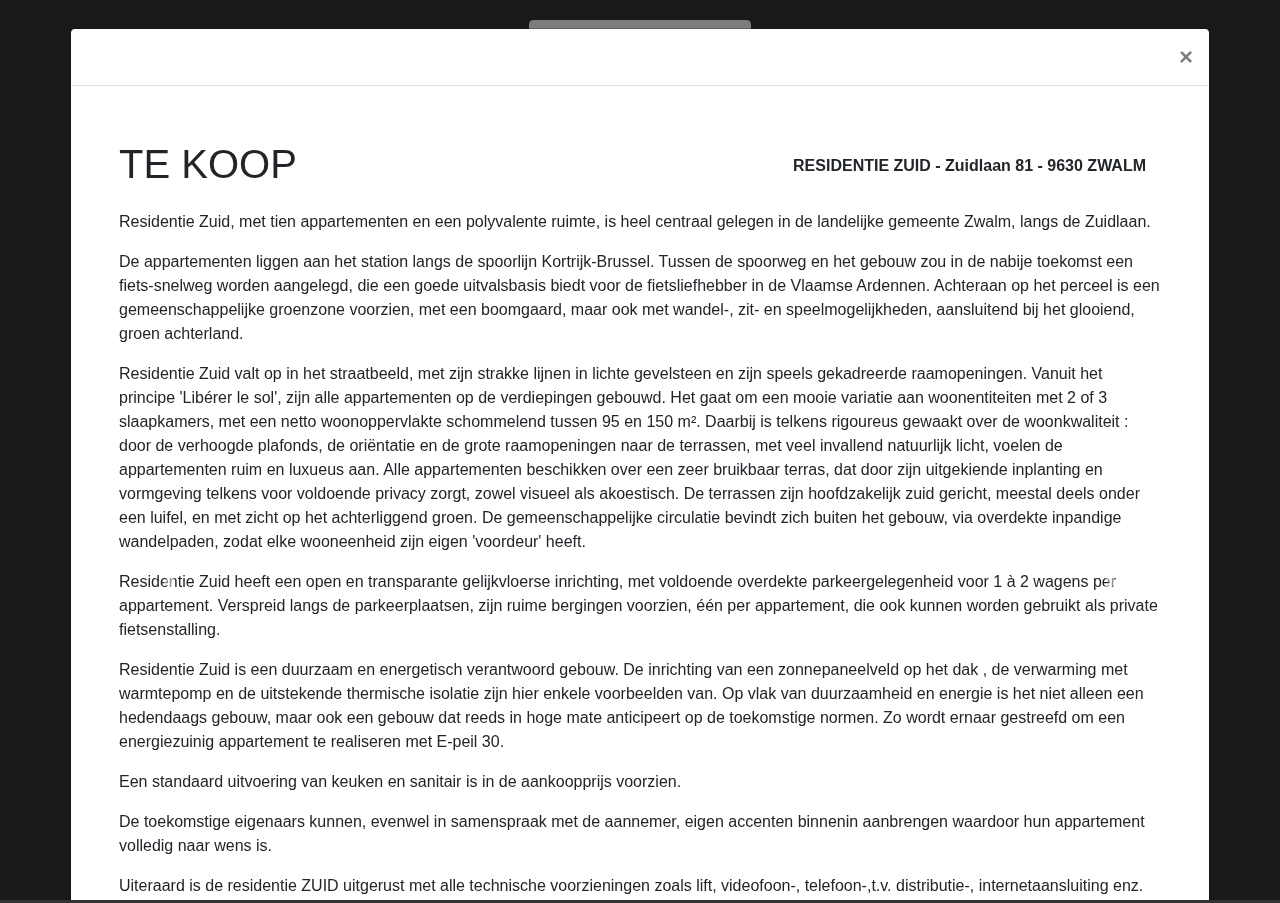
==== index.html @ fe7b9c16 "Added modal close button" ====
<HTML>
<HEAD>
<!-- Global site tag (gtag.js) - Google Analytics -->
<script async src="https://www.googletagmanager.com/gtag/js?id=UA-177392410-1"></script>
<script>
  window.dataLayer = window.dataLayer || [];
  function gtag(){dataLayer.push(arguments);}
  gtag('js', new Date());

  gtag('config', 'UA-177392410-1');
</script>


<meta http-equiv=Content-Type content="text/html;  charset=ISO-8859-1">
<TITLE>DE NAEYER | BOUWWERKEN JOZEF DE NAEYER &amp; ZOON BVBA</TITLE>

<!-- a website by Apluz . development > more information on www.apluz.be -->
 <link rel="stylesheet" href="css/bootstrap.min.css">

<script src="https://code.jquery.com/jquery-3.3.1.slim.min.js" integrity="sha384-q8i/X+965DzO0rT7abK41JStQIAqVgRVzpbzo5smXKp4YfRvH+8abtTE1Pi6jizo" crossorigin="anonymous"></script>
<script src="https://cdnjs.cloudflare.com/ajax/libs/popper.js/1.14.7/umd/popper.min.js" integrity="sha384-UO2eT0CpHqdSJQ6hJty5KVphtPhzWj9WO1clHTMGa3JDZwrnQq4sF86dIHNDz0W1" crossorigin="anonymous"></script>
<script src="js/bootstrap.min.js" type="text/javascript"></script>
<script src="init.js" type="text/javascript"></script>


<meta http-equiv="Content-Type" content="text/html; charset=iso-8859-1">
<meta name="title" content="DE NAEYER | BOUWWERKEN JOZEF DE NAEYER & ZOON BVBA">
<meta name="description" content="">
<meta name="keywords" content="">

<style>body {background:#333333;margin:0px;padding:opx}
	.text-carousel{
		padding: 2rem;
	}
	
	#start-carousel{
		cursor: pointer;
		font-size: 24px;
	}
	
	.frtop{
		text-align: center;
	}


</style>

</HEAD>
<BODY>
<table width="100%" height="100%" border="0" cellspacing="0" cellpadding="0">
<tr><td colspan="3" class="frtop" valign="bottom">
		<button type="button" class="btn btn-primary btn-light" id="toggle-modal" data-toggle="modal" data-target="#exampleModal">
	  TE KOOP - Residentie Zuid
	</button>
</td></tr>
<tr><td class="frleft"><img src="" width="0" height="550"></td><td class="flash" style="width:2000px;"><script type="text/javascript">RunInit();</script></td><td class="frright"><img src="" width="0" height="550"></td></tr>
</table>
<!-- Extra large modal -->
<div class="modal fade bd-example-modal-xl" id="exampleModal" tabindex="-1" role="dialog" aria-labelledby="myExtraLargeModalLabel" aria-hidden="true">
  <div class="modal-dialog modal-xl">
    <div class="modal-content">
	<div class="modal-header">
        <button type="button" class="close" data-dismiss="modal" aria-label="Close">
          <span aria-hidden="true">&times;</span>
        </button>
      </div>
	   <div class="modal-body">
		  <div id="carouselExampleControls" class="carousel slide" data-ride="carousel">
			  <div class="carousel-inner">
				<div class="carousel-item active text-carousel">
					<span style="font-size: 2.5rem;">TE KOOP </span>
					<span style="float:right;padding-top:20px;padding-right:15px;"><b>RESIDENTIE ZUID - Zuidlaan 81 - 9630 ZWALM</b></span>
					<p></p>
					<p>
						Residentie Zuid, met tien appartementen en een polyvalente ruimte, is heel centraal gelegen in de landelijke gemeente
						Zwalm, langs de Zuidlaan.
					</p>
					<p>
					De appartementen liggen aan het station langs de spoorlijn Kortrijk-Brussel. Tussen de spoorweg en het gebouw zou in de
					nabije toekomst een fiets-snelweg worden aangelegd, die een goede uitvalsbasis biedt voor de fietsliefhebber in de
					Vlaamse Ardennen. Achteraan op het perceel is een gemeenschappelijke groenzone voorzien, met een boomgaard,
					maar ook met wandel-, zit- en speelmogelijkheden, aansluitend bij het glooiend, groen achterland.
					</p>
					
					<p>
					Residentie Zuid valt op in het straatbeeld, met zijn strakke lijnen in lichte gevelsteen en zijn speels gekadreerde
					raamopeningen. Vanuit het principe 'Lib&#233;rer le sol', zijn alle appartementen op de verdiepingen gebouwd. Het gaat om
					een mooie variatie aan woonentiteiten met 2 of 3 slaapkamers, met een netto woonoppervlakte schommelend tussen
					95 en 150 m&#178;. Daarbij is telkens rigoureus gewaakt over de woonkwaliteit : door de verhoogde plafonds, de ori&#235;ntatie en
					de grote raamopeningen naar de terrassen, met veel invallend natuurlijk licht, voelen de appartementen ruim en luxueus
					aan. Alle appartementen beschikken over een zeer bruikbaar terras, dat door zijn uitgekiende inplanting en vormgeving
					telkens voor voldoende privacy zorgt, zowel visueel als akoestisch. De terrassen zijn hoofdzakelijk zuid gericht, meestal
					deels onder een luifel, en met zicht op het achterliggend groen. De gemeenschappelijke circulatie bevindt zich buiten
					het gebouw, via overdekte inpandige wandelpaden, zodat elke wooneenheid zijn eigen 'voordeur' heeft.
					</p>
					<p>
					Residentie Zuid heeft een open en transparante gelijkvloerse inrichting, met voldoende overdekte parkeergelegenheid
					voor 1 &#224; 2 wagens per appartement. Verspreid langs de parkeerplaatsen, zijn ruime bergingen voorzien, &#233;&#233;n per
					appartement, die ook kunnen worden gebruikt als private fietsenstalling.
					</p>
					<p>
					Residentie Zuid is een duurzaam en energetisch verantwoord gebouw. De inrichting van een zonnepaneelveld op het
					dak , de verwarming met warmtepomp en de uitstekende thermische isolatie zijn hier enkele voorbeelden van. Op vlak
					van duurzaamheid en energie is het niet alleen een hedendaags gebouw, maar ook een gebouw dat reeds in hoge
					mate anticipeert op de toekomstige normen. Zo wordt ernaar gestreefd om een energiezuinig appartement te realiseren
					met E-peil 30.
					</p>
					<p>				
					Een standaard uitvoering van keuken en sanitair is in de aankoopprijs voorzien.
					</p>
					<p>
					De toekomstige eigenaars kunnen, evenwel in samenspraak met de aannemer, eigen accenten binnenin aanbrengen
					waardoor hun appartement volledig naar wens is.
					</p>
					<p>
					Uiteraard is de residentie ZUID uitgerust met alle technische voorzieningen zoals lift, videofoon-, telefoon-,t.v. distributie-,
					internetaansluiting enz.
					</p>
					<p>
					Residentie Zuid heeft door zijn fijne architectuur, zijn hoogstaande afwerking, met aangename lichtinval, de hoge ruimten
					en zijn vlotte bereikbaarheid, alles in zijn mars om een ideale thuis te vormen.
					</p>
					<p style="text-align: center;">
						<span id="start-carousel"><b>klik hier voor de afbeeldingen</b></span>
					</p>
				</div>
				<div class="carousel-item">
				  <img src="img/VoorLinks.jpg" class="d-block w-100" alt="voor links">
				</div>
				<div class="carousel-item">
				  <img src="img/VoorRechts.jpg" class="d-block w-100" alt="voor rechts">
				</div>
				<div class="carousel-item">
				  <img src="img/Achtergevel.jpg" class="d-block w-100" alt="achter gevel">
				</div>
				<div class="carousel-item">
				  <img src="img/AchterRechts.jpg" class="d-block w-100" alt="achter rechts">
				</div>
			  </div>
			  <a class="carousel-control-prev" href="#carouselExampleControls" role="button" data-slide="prev">
				<span class="carousel-control-prev-icon" aria-hidden="true"></span>
				<span class="sr-only">Previous</span>
			  </a>
			  <a class="carousel-control-next" href="#carouselExampleControls" role="button" data-slide="next">
				<span class="carousel-control-next-icon" aria-hidden="true"></span>
				<span class="sr-only">Next</span>
			  </a>
			</div>
		</div>
    </div>
  </div>
</div>
<script>
	$(document).ready(function(){
		$('.bd-example-modal-xl').modal();
		
		$('.carousel').carousel('pause');
		$('#start-carousel').click(function(){
			$('.carousel').carousel(1).carousel('pause');
		});
		
		$('#toggle-modal').click(function(){
			$('.carousel').carousel(0).carousel('pause');
		});
	});
</script>
</BODY>
</HTML>
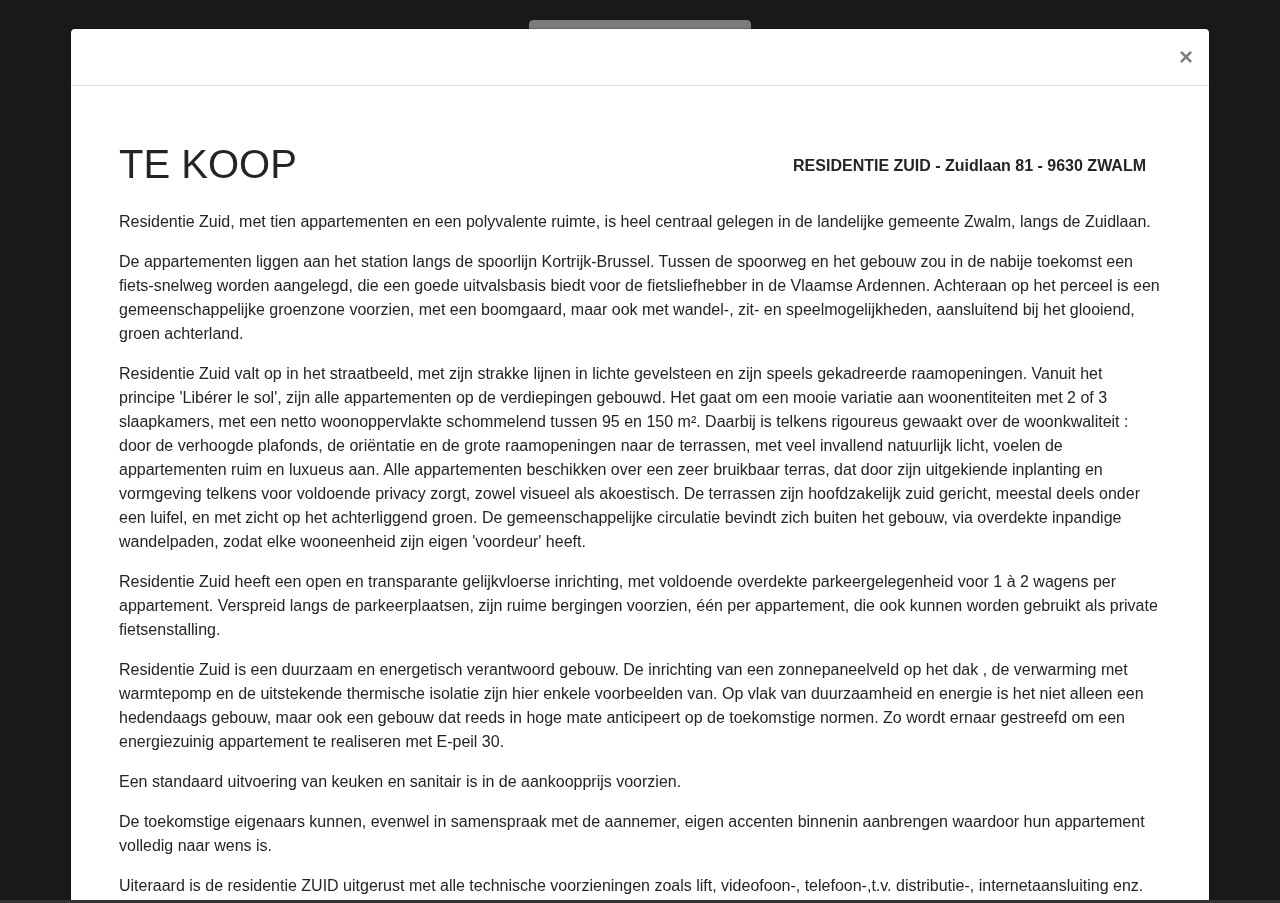
==== commit ef3e66a1: "added plans" ====
--- a/index.html
+++ b/index.html
@@ -41,7 +41,9 @@
 	.frtop{
 		text-align: center;
 	}
-
+ul {
+    list-style-type: none;
+}
 
 </style>
 
@@ -65,7 +67,7 @@
         </button>
       </div>
 	   <div class="modal-body">
-		  <div id="carouselExampleControls" class="carousel slide" data-ride="carousel">
+		  <div id="carouselExampleControls" class="carousel slide" data-interval="false">
 			  <div class="carousel-inner">
 				<div class="carousel-item active text-carousel">
 					<span style="font-size: 2.5rem;">TE KOOP </span>
@@ -120,12 +122,31 @@
 					Residentie Zuid heeft door zijn fijne architectuur, zijn hoogstaande afwerking, met aangename lichtinval, de hoge ruimten
 					en zijn vlotte bereikbaarheid, alles in zijn mars om een ideale thuis te vormen.
 					</p>
+					<div class="text-center">
+						<p>
+							<b>Architectuurplannen:</b>
+							<ul>
+								<li>
+									<a href='files/zuidlaan/gelijkvloers.pdf' alt='plan gelijksvloers' target="_blank">Gelijksvloers</a>
+								</li>
+								<li>
+									<a href='files/zuidlaan/verdieping1.pdf' alt='plan verdieping 1' target="_blank">1e verdieping</a>
+								</li>
+								<li>
+									<a href='files/zuidlaan/verdieping2.pdf' alt='plan verdieping 2' target="_blank">2e verdieping</a>
+								</li>
+								<li>
+									<a href='files/zuidlaan/verdieping3.pdf' alt='plan verdieping 3' target="_blank">3e verdieping</a>
+								</li>
+							</ul>
+						</p>
+					</div>
 					<p style="text-align: center;">
 						<span id="start-carousel"><b>klik hier voor de afbeeldingen</b></span>
 					</p>
 				</div>
 				<div class="carousel-item">
-				  <img src="img/VoorLinks.jpg" class="d-block w-100" alt="voor links">
+				  <img src="img/VoorLinks.jpg" class="d-block w-100" alt="voor links" >
 				</div>
 				<div class="carousel-item">
 				  <img src="img/VoorRechts.jpg" class="d-block w-100" alt="voor rechts">
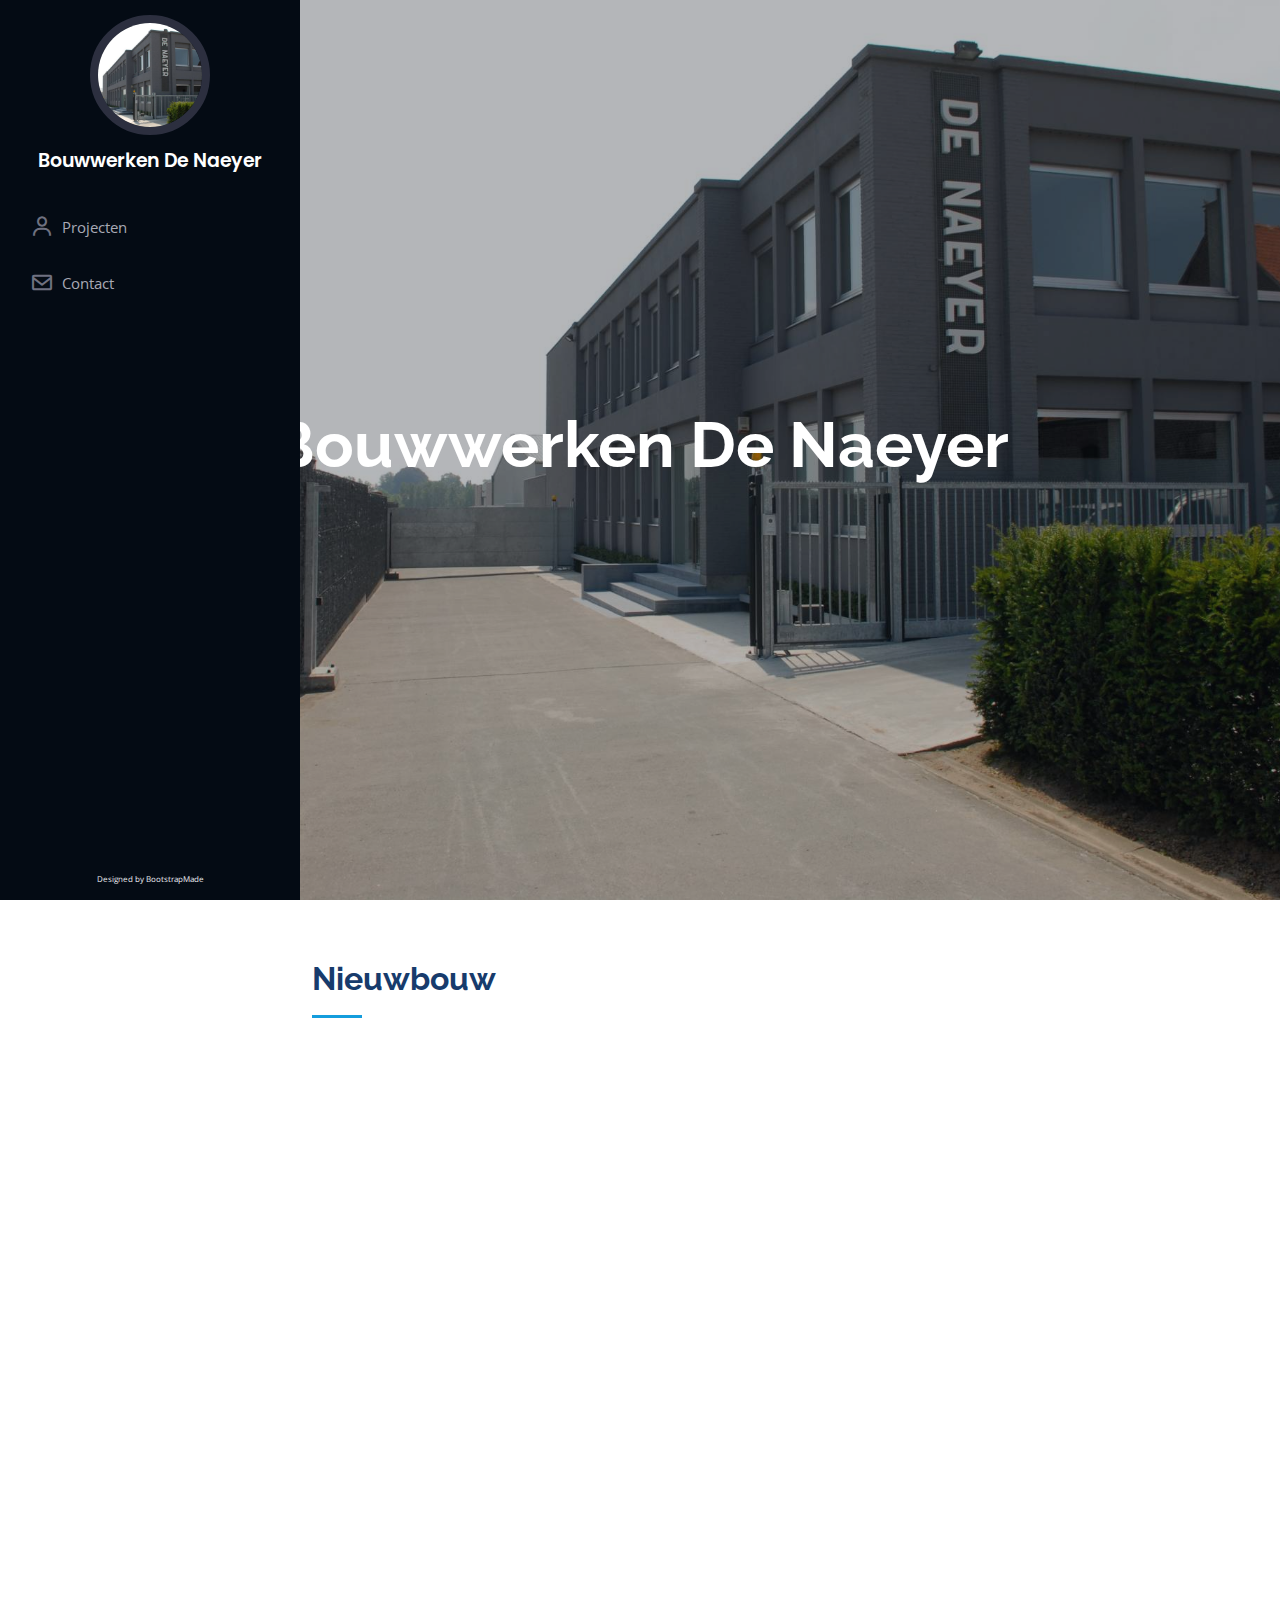
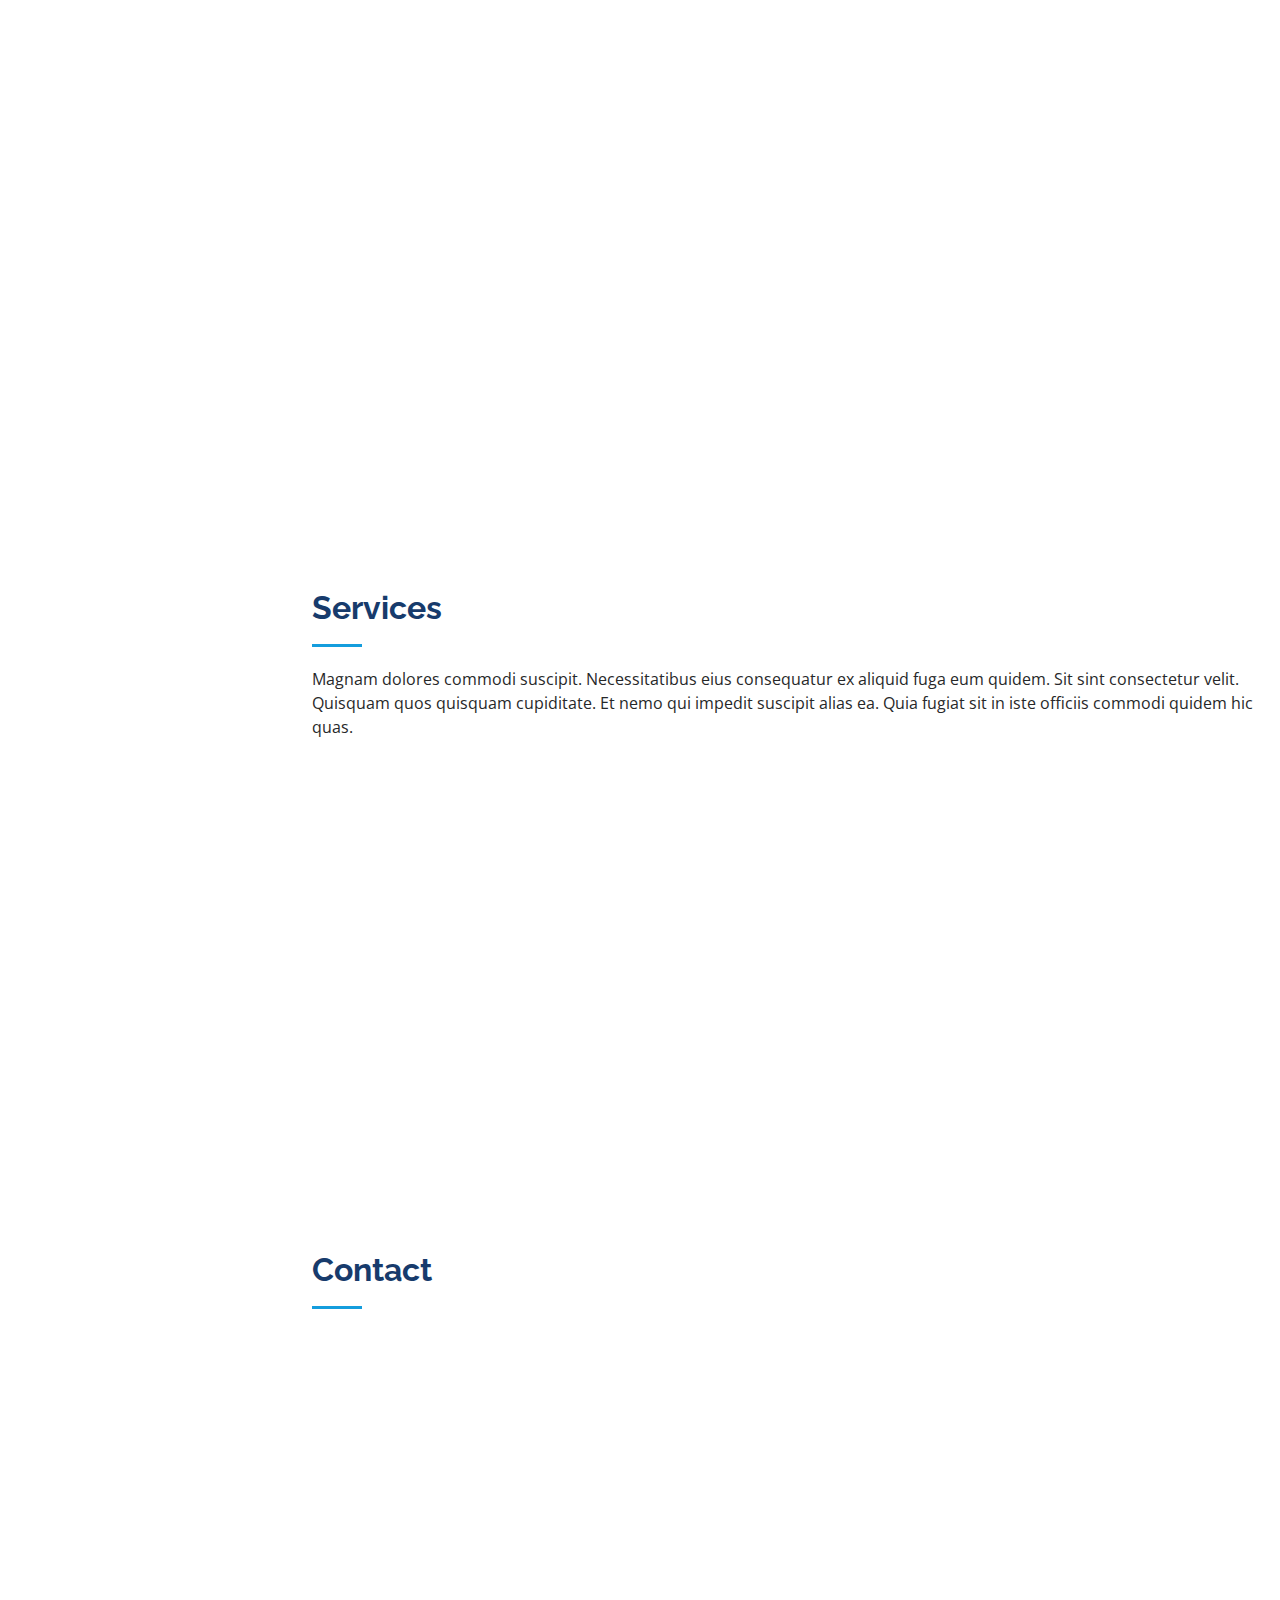
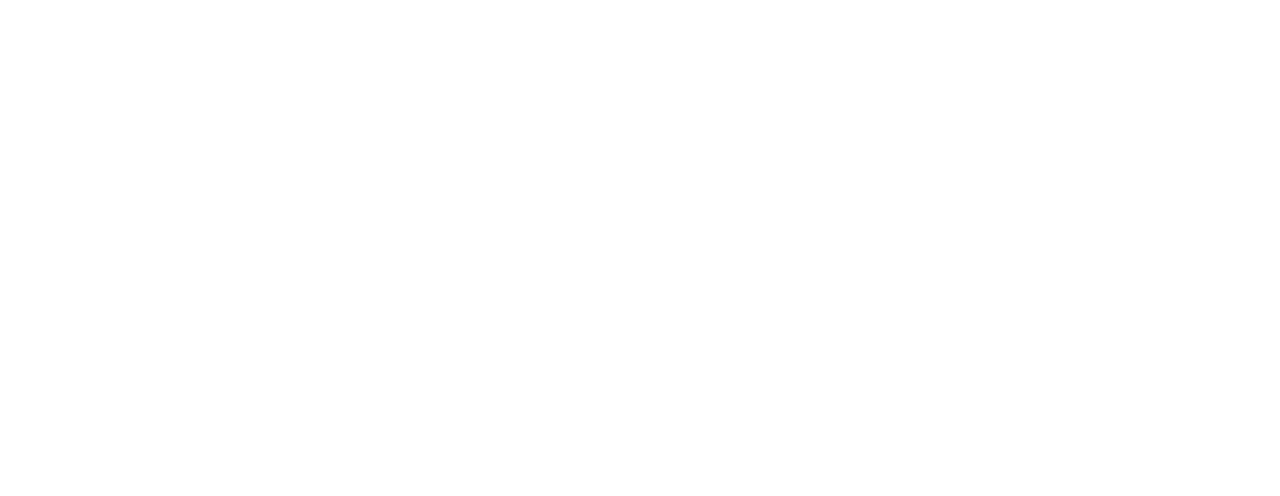
==== commit 80eb56d0: "Edward" ====
--- a/index.html
+++ b/index.html
@@ -1,189 +1,516 @@
-<HTML>
-<HEAD>
-<!-- Global site tag (gtag.js) - Google Analytics -->
-<script async src="https://www.googletagmanager.com/gtag/js?id=UA-177392410-1"></script>
-<script>
-  window.dataLayer = window.dataLayer || [];
-  function gtag(){dataLayer.push(arguments);}
-  gtag('js', new Date());
-
-  gtag('config', 'UA-177392410-1');
-</script>
-
-
-<meta http-equiv=Content-Type content="text/html;  charset=ISO-8859-1">
-<TITLE>DE NAEYER | BOUWWERKEN JOZEF DE NAEYER &amp; ZOON BVBA</TITLE>
-
-<!-- a website by Apluz . development > more information on www.apluz.be -->
- <link rel="stylesheet" href="css/bootstrap.min.css">
-
-<script src="https://code.jquery.com/jquery-3.3.1.slim.min.js" integrity="sha384-q8i/X+965DzO0rT7abK41JStQIAqVgRVzpbzo5smXKp4YfRvH+8abtTE1Pi6jizo" crossorigin="anonymous"></script>
-<script src="https://cdnjs.cloudflare.com/ajax/libs/popper.js/1.14.7/umd/popper.min.js" integrity="sha384-UO2eT0CpHqdSJQ6hJty5KVphtPhzWj9WO1clHTMGa3JDZwrnQq4sF86dIHNDz0W1" crossorigin="anonymous"></script>
-<script src="js/bootstrap.min.js" type="text/javascript"></script>
-<script src="init.js" type="text/javascript"></script>
-
-
-<meta http-equiv="Content-Type" content="text/html; charset=iso-8859-1">
-<meta name="title" content="DE NAEYER | BOUWWERKEN JOZEF DE NAEYER & ZOON BVBA">
-<meta name="description" content="">
-<meta name="keywords" content="">
-
-<style>body {background:#333333;margin:0px;padding:opx}
-	.text-carousel{
-		padding: 2rem;
-	}
+<!DOCTYPE html>
+<html lang="nl">
+
+<head>
+  <meta charset="utf-8">
+  <meta content="width=device-width, initial-scale=1.0" name="viewport">
+
+  <title>Bouwwerken De Naeyer</title>
+  <meta content="" name="description">
+  <meta content="" name="keywords">
+
+  <!-- Favicons -->
+  <link href="assets/img/favicon.png" rel="icon">
+  <link href="assets/img/apple-touch-icon.png" rel="apple-touch-icon">
+
+  <!-- Google Fonts -->
+  <link href="https://fonts.googleapis.com/css?family=Open+Sans:300,300i,400,400i,600,600i,700,700i|Raleway:300,300i,400,400i,500,500i,600,600i,700,700i|Poppins:300,300i,400,400i,500,500i,600,600i,700,700i" rel="stylesheet">
+
+  <!-- Vendor CSS Files -->
+  <link href="assets/vendor/aos/aos.css" rel="stylesheet">
+  <link href="assets/vendor/bootstrap/css/bootstrap.min.css" rel="stylesheet">
+  <link href="assets/vendor/bootstrap-icons/bootstrap-icons.css" rel="stylesheet">
+  <link href="assets/vendor/boxicons/css/boxicons.min.css" rel="stylesheet">
+  <link href="assets/vendor/glightbox/css/glightbox.min.css" rel="stylesheet">
+  <link href="assets/vendor/swiper/swiper-bundle.min.css" rel="stylesheet">
+
+  <!-- Template Main CSS File -->
+  <link href="assets/css/style.css" rel="stylesheet">
+
+  <!-- =======================================================
+  * Template Name: iPortfolio - v3.1.0
+  * Template URL: https://bootstrapmade.com/iportfolio-bootstrap-portfolio-websites-template/
+  * Author: BootstrapMade.com
+  * License: https://bootstrapmade.com/license/
+  ======================================================== -->
+</head>
+
+<body>
+
+  <!-- ======= Mobile nav toggle button ======= -->
+  <i class="bi bi-list mobile-nav-toggle d-xl-none"></i>
+
+  <!-- ======= Header ======= -->
+  <header id="header">
+    <div class="d-flex flex-column">
+
+      <div class="profile">
+        <img src="assets/img/main.jpg" alt="" class="img-fluid rounded-circle">
+        <h1 class="text-light"><a href="index.html">Bouwwerken De Naeyer</a></h1>
+        <!-- <div class="social-links mt-3 text-center"> -->
+          <!-- <a href="#" class="twitter"><i class="bx bxl-twitter"></i></a> -->
+          <!-- <a href="#" class="facebook"><i class="bx bxl-facebook"></i></a> -->
+          <!-- <a href="#" class="instagram"><i class="bx bxl-instagram"></i></a> -->
+          <!-- <a href="#" class="google-plus"><i class="bx bxl-skype"></i></a> -->
+          <!-- <a href="#" class="linkedin"><i class="bx bxl-linkedin"></i></a> -->
+        <!-- </div> -->
+      </div>
+
+      <nav id="navbar" class="nav-menu navbar">
+        <ul>
+          <!-- <li><a href="#hero" class="nav-link scrollto active"><i class="bx bx-home"></i> <span>Home</span></a></li> -->
+          <li><a href="#projecten" class="nav-link scrollto"><i class="bx bx-user"></i> <span>Projecten</span></a></li>
+          <!-- <li><a href="#resume" class="nav-link scrollto"><i class="bx bx-file-blank"></i> <span>Verbouwingen</span></a></li> -->
+          <!-- <li><a href="#portfolio" class="nav-link scrollto"><i class="bx bx-book-content"></i> <span>Appartementbouw</span></a></li> -->
+          <li><a href="#contact" class="nav-link scrollto"><i class="bx bx-envelope"></i> <span>Contact</span></a></li>
+        </ul>
+      </nav><!-- .nav-menu -->
+    </div>
+  </header><!-- End Header -->
+
+  <!-- ======= Hero Section ======= -->
+  <section id="hero" class="d-flex flex-column justify-content-center align-items-center">
+    <div class="hero-container" data-aos="fade-in">
+      <h1>Bouwwerken De Naeyer</h1>
+      <!-- <p>I'm <span class="typed" data-typed-items="Designer, Developer, Freelancer, Photographer"></span></p> -->
+    </div>
+  </section><!-- End Hero -->
+
+  <main id="main">
+
+    <!-- ======= projecten Section ======= -->
+    <section id="projecten" class="portfolio">
+      <div class="container">
+
+        <div class="section-title">
+          <h2>Nieuwbouw</h2>
+          <!-- <p>Magnam dolores commodi suscipit. Necessitatibus eius consequatur ex aliquid fuga eum quidem. Sit sint consectetur velit. Quisquam quos quisquam cupiditate. Et nemo qui impedit suscipit alias ea. Quia fugiat sit in iste officiis commodi quidem hic quas.</p> -->
+        </div>
+
+        <div class="row" data-aos="fade-up">
+          <div class="col-lg-12 d-flex justify-content-center">
+            <ul id="portfolio-flters">
+              <li data-filter="*" class="filter-active">Alle</li>
+              <li data-filter=".filter-new">Nieuwbouw</li>
+              <li data-filter=".filter-ren">Verbouwingen</li>
+              <li data-filter=".filter-app">Appartementbouw</li>
+            </ul>
+          </div>
+        </div>
+
+        <div class="row portfolio-container" data-aos="fade-up" data-aos-delay="100">
+
+			<!-- Nieuwbouw -->
+
+          <div class="col-lg-4 col-md-6 portfolio-item filter-new">
+            <div class="portfolio-wrap">
+              <img src="assets/img/nieuwbouw/braems.jpg" class="img-fluid" alt="">
+              <div class="portfolio-links">
+                <a href="assets/img/nieuwbouw/braems.jpg" data-gallery="portfolioGallery" class="portfolio-lightbox" title="Woning Braems">Woning Braems</a>
+              </div>
+            </div>
+          </div>
+
+          <div class="col-lg-4 col-md-6 portfolio-item filter-new">
+            <div class="portfolio-wrap">
+              <img src="assets/img/nieuwbouw/de_coene.jpg" class="img-fluid" alt="">
+              <div class="portfolio-links">
+                <a href="assets/img/nieuwbouw/de_coene.jpg" data-gallery="portfolioGallery" class="portfolio-lightbox" title="Woning De Coene">Woning De Coene</a>
+              </div>
+            </div>
+          </div>
+		  
+		<div class="col-lg-4 col-md-6 portfolio-item filter-new">
+            <div class="portfolio-wrap">
+              <img src="assets/img/nieuwbouw/labaere.jpg" class="img-fluid" alt="">
+              <div class="portfolio-links">
+                <a href="assets/img/nieuwbouw/labaere.jpg" data-gallery="portfolioGallery" class="portfolio-lightbox" title="Woning Labaere">Woning Labaere</a>
+              </div>
+            </div>
+          </div>
+		  
+		<div class="col-lg-4 col-md-6 portfolio-item filter-new">
+            <div class="portfolio-wrap">
+              <img src="assets/img/nieuwbouw/mesdagh.jpg" class="img-fluid" alt="">
+              <div class="portfolio-links">
+                <a href="assets/img/nieuwbouw/mesdagh.jpg" data-gallery="portfolioGallery" class="portfolio-lightbox" title="Woning Mesdagh">Woning Mesdagh</a>
+              </div>
+            </div>
+          </div>
+		  
+			<!-- Verbouwingen -->
+		  
+		  		<div class="col-lg-4 col-md-6 portfolio-item filter-ren">
+            <div class="portfolio-wrap">
+              <img src="assets/img/verbouwingen/labaere_1.jpg" class="img-fluid" alt="">
+              <div class="portfolio-links">
+                <a href="assets/img/verbouwingen/labaere_1.jpg" data-gallery="portfolioGallery" class="portfolio-lightbox" title="Woning Labaere">Woning Labaere</a>
+              </div>
+            </div>
+          </div>
+		  
+		  		  		<div class="col-lg-4 col-md-6 portfolio-item filter-ren">
+            <div class="portfolio-wrap">
+              <img src="assets/img/verbouwingen/labaere_3.jpg" class="img-fluid" alt="">
+              <div class="portfolio-links">
+                <a href="assets/img/verbouwingen/labaere_3.jpg" data-gallery="portfolioGallery" class="portfolio-lightbox" title="Woning Labaere">Woning Labaere</a>
+              </div>
+            </div>
+          </div>
+		  
+		  		  		  		<div class="col-lg-4 col-md-6 portfolio-item filter-ren">
+            <div class="portfolio-wrap">
+              <img src="assets/img/verbouwingen/mijnsbrugghe_4.jpg" class="img-fluid" alt="">
+              <div class="portfolio-links">
+                <a href="assets/img/verbouwingen/mijnsbrugghe_4.jpg" data-gallery="portfolioGallery" class="portfolio-lightbox" title="Woning Van Der Mijnsbrugghe">Woning Van Der Mijnsbrugghe</a>
+              </div>
+            </div>
+          </div>
+		  
+		  		  		<div class="col-lg-4 col-md-6 portfolio-item filter-ren">
+            <div class="portfolio-wrap">
+              <img src="assets/img/verbouwingen/kelderman.jpg" class="img-fluid" alt="">
+              <div class="portfolio-links">
+                <a href="assets/img/verbouwingen/kelderman.jpg" data-gallery="portfolioGallery" class="portfolio-lightbox" title="Kelder">Kelder</a>
+              </div>
+            </div>
+          </div>
+		  
+		  <!-- Appartementbouw -->
+
+		  		  		<div class="col-lg-4 col-md-6 portfolio-item filter-app">
+            <div class="portfolio-wrap">
+              <img src="assets/img/appartementbouw/devlamme.jpg" class="img-fluid" alt="">
+              <div class="portfolio-links">
+                <a href="assets/img/appartementbouw/devlamme.jpg" data-gallery="portfolioGallery" class="portfolio-lightbox" title="De Vlamme">De Vlamme</a>
+              </div>
+            </div>
+          </div>
+		  
+		  		  		  		<div class="col-lg-4 col-md-6 portfolio-item filter-app">
+            <div class="portfolio-wrap">
+              <img src="assets/img/appartementbouw/combo.jpg" class="img-fluid" alt="">
+              <div class="portfolio-links">
+                <a href="assets/img/appartementbouw/combo.jpg" data-gallery="portfolioGallery" class="portfolio-lightbox" title=""></a>
+              </div>
+            </div>
+          </div>
+
+		  		  		<div class="col-lg-4 col-md-6 portfolio-item filter-app">
+            <div class="portfolio-wrap">
+              <img src="assets/img/appartementbouw/gavere.jpg" class="img-fluid" alt="">
+              <div class="portfolio-links">
+                <a href="assets/img/appartementbouw/gavere.jpg" data-gallery="portfolioGallery" class="portfolio-lightbox" title="Gavere">Gavere</a>
+              </div>
+            </div>
+          </div>
+
+         
+
+        </div>
+
+      </div>
+    </section><!-- End projecten Section -->
+
+    <!-- ======= Facts Section ======= -->
+    <!-- <section id="facts" class="facts"> -->
+      <!-- <div class="container"> -->
+
+        <!-- <div class="section-title"> -->
+          <!-- <h2>Facts</h2> -->
+          <!-- <p>Magnam dolores commodi suscipit. Necessitatibus eius consequatur ex aliquid fuga eum quidem. Sit sint consectetur velit. Quisquam quos quisquam cupiditate. Et nemo qui impedit suscipit alias ea. Quia fugiat sit in iste officiis commodi quidem hic quas.</p> -->
+        <!-- </div> -->
+
+        <!-- <div class="row no-gutters"> -->
+
+          <!-- <div class="col-lg-3 col-md-6 d-md-flex align-items-md-stretch" data-aos="fade-up"> -->
+            <!-- <div class="count-box"> -->
+              <!-- <i class="bi bi-emoji-smile"></i> -->
+              <!-- <span data-purecounter-start="0" data-purecounter-end="232" data-purecounter-duration="1" class="purecounter"></span> -->
+              <!-- <p><strong>Happy Clients</strong> consequuntur quae</p> -->
+            <!-- </div> -->
+          <!-- </div> -->
+
+          <!-- <div class="col-lg-3 col-md-6 d-md-flex align-items-md-stretch" data-aos="fade-up" data-aos-delay="100"> -->
+            <!-- <div class="count-box"> -->
+              <!-- <i class="bi bi-journal-richtext"></i> -->
+              <!-- <span data-purecounter-start="0" data-purecounter-end="521" data-purecounter-duration="1" class="purecounter"></span> -->
+              <!-- <p><strong>Projects</strong> adipisci atque cum quia aut</p> -->
+            <!-- </div> -->
+          <!-- </div> -->
+
+          <!-- <div class="col-lg-3 col-md-6 d-md-flex align-items-md-stretch" data-aos="fade-up" data-aos-delay="200"> -->
+            <!-- <div class="count-box"> -->
+              <!-- <i class="bi bi-headset"></i> -->
+              <!-- <span data-purecounter-start="0" data-purecounter-end="1453" data-purecounter-duration="1" class="purecounter"></span> -->
+              <!-- <p><strong>Hours Of Support</strong> aut commodi quaerat</p> -->
+            <!-- </div> -->
+          <!-- </div> -->
+
+          <!-- <div class="col-lg-3 col-md-6 d-md-flex align-items-md-stretch" data-aos="fade-up" data-aos-delay="300"> -->
+            <!-- <div class="count-box"> -->
+              <!-- <i class="bi bi-people"></i> -->
+              <!-- <span data-purecounter-start="0" data-purecounter-end="32" data-purecounter-duration="1" class="purecounter"></span> -->
+              <!-- <p><strong>Hard Workers</strong> rerum asperiores dolor</p> -->
+            <!-- </div> -->
+          <!-- </div> -->
+
+        <!-- </div> -->
+
+      <!-- </div> -->
+    <!-- </section><!-- End Facts Section -->
+
+    <!-- <!-- ======= Skills Section ======= -->
+    <!-- <section id="skills" class="skills section-bg"> -->
+      <!-- <div class="container"> -->
+
+        <!-- <div class="section-title"> -->
+          <!-- <h2>Skills</h2> -->
+          <!-- <p>Magnam dolores commodi suscipit. Necessitatibus eius consequatur ex aliquid fuga eum quidem. Sit sint consectetur velit. Quisquam quos quisquam cupiditate. Et nemo qui impedit suscipit alias ea. Quia fugiat sit in iste officiis commodi quidem hic quas.</p> -->
+        <!-- </div> -->
+
+        <!-- <div class="row skills-content"> -->
+
+          <!-- <div class="col-lg-6" data-aos="fade-up"> -->
+
+            <!-- <div class="progress"> -->
+              <!-- <span class="skill">HTML <i class="val">100%</i></span> -->
+              <!-- <div class="progress-bar-wrap"> -->
+                <!-- <div class="progress-bar" role="progressbar" aria-valuenow="100" aria-valuemin="0" aria-valuemax="100"></div> -->
+              <!-- </div> -->
+            <!-- </div> -->
+
+            <!-- <div class="progress"> -->
+              <!-- <span class="skill">CSS <i class="val">90%</i></span> -->
+              <!-- <div class="progress-bar-wrap"> -->
+                <!-- <div class="progress-bar" role="progressbar" aria-valuenow="90" aria-valuemin="0" aria-valuemax="100"></div> -->
+              <!-- </div> -->
+            <!-- </div> -->
+
+            <!-- <div class="progress"> -->
+              <!-- <span class="skill">JavaScript <i class="val">75%</i></span> -->
+              <!-- <div class="progress-bar-wrap"> -->
+                <!-- <div class="progress-bar" role="progressbar" aria-valuenow="75" aria-valuemin="0" aria-valuemax="100"></div> -->
+              <!-- </div> -->
+            <!-- </div> -->
+
+          <!-- </div> -->
+
+          <!-- <div class="col-lg-6" data-aos="fade-up" data-aos-delay="100"> -->
+
+            <!-- <div class="progress"> -->
+              <!-- <span class="skill">PHP <i class="val">80%</i></span> -->
+              <!-- <div class="progress-bar-wrap"> -->
+                <!-- <div class="progress-bar" role="progressbar" aria-valuenow="80" aria-valuemin="0" aria-valuemax="100"></div> -->
+              <!-- </div> -->
+            <!-- </div> -->
+
+            <!-- <div class="progress"> -->
+              <!-- <span class="skill">WordPress/CMS <i class="val">90%</i></span> -->
+              <!-- <div class="progress-bar-wrap"> -->
+                <!-- <div class="progress-bar" role="progressbar" aria-valuenow="90" aria-valuemin="0" aria-valuemax="100"></div> -->
+              <!-- </div> -->
+            <!-- </div> -->
+
+            <!-- <div class="progress"> -->
+              <!-- <span class="skill">Photoshop <i class="val">55%</i></span> -->
+              <!-- <div class="progress-bar-wrap"> -->
+                <!-- <div class="progress-bar" role="progressbar" aria-valuenow="55" aria-valuemin="0" aria-valuemax="100"></div> -->
+              <!-- </div> -->
+            <!-- </div> -->
+
+          <!-- </div> -->
+
+        <!-- </div> -->
+
+      <!-- </div> -->
+    <!-- </section><!-- End Skills Section -->
+
+    <!-- ======= Resume Section ======= -->
+    <!-- <section id="resume" class="resume"> -->
+      <!-- <div class="container"> -->
+
+        <!-- <div class="section-title"> -->
+          <!-- <h2>Resume</h2> -->
+          <!-- <p>Magnam dolores commodi suscipit. Necessitatibus eius consequatur ex aliquid fuga eum quidem. Sit sint consectetur velit. Quisquam quos quisquam cupiditate. Et nemo qui impedit suscipit alias ea. Quia fugiat sit in iste officiis commodi quidem hic quas.</p> -->
+        <!-- </div> -->
+
+        <!-- <div class="row"> -->
+          <!-- <div class="col-lg-6" data-aos="fade-up"> -->
+            <!-- <h3 class="resume-title">Sumary</h3> -->
+            <!-- <div class="resume-item pb-0"> -->
+              <!-- <h4>Alex Smith</h4> -->
+              <!-- <p><em>Innovative and deadline-driven Graphic Designer with 3+ years of experience designing and developing user-centered digital/print marketing material from initial concept to final, polished deliverable.</em></p> -->
+              <!-- <ul> -->
+                <!-- <li>Portland par 127,Orlando, FL</li> -->
+                <!-- <li>(123) 456-7891</li> -->
+                <!-- <li>alice.barkley@example.com</li> -->
+              <!-- </ul> -->
+            <!-- </div> -->
+
+            <!-- <h3 class="resume-title">Education</h3> -->
+            <!-- <div class="resume-item"> -->
+              <!-- <h4>Master of Fine Arts &amp; Graphic Design</h4> -->
+              <!-- <h5>2015 - 2016</h5> -->
+              <!-- <p><em>Rochester Institute of Technology, Rochester, NY</em></p> -->
+              <!-- <p>Qui deserunt veniam. Et sed aliquam labore tempore sed quisquam iusto autem sit. Ea vero voluptatum qui ut dignissimos deleniti nerada porti sand markend</p> -->
+            <!-- </div> -->
+            <!-- <div class="resume-item"> -->
+              <!-- <h4>Bachelor of Fine Arts &amp; Graphic Design</h4> -->
+              <!-- <h5>2010 - 2014</h5> -->
+              <!-- <p><em>Rochester Institute of Technology, Rochester, NY</em></p> -->
+              <!-- <p>Quia nobis sequi est occaecati aut. Repudiandae et iusto quae reiciendis et quis Eius vel ratione eius unde vitae rerum voluptates asperiores voluptatem Earum molestiae consequatur neque etlon sader mart dila</p> -->
+            <!-- </div> -->
+          <!-- </div> -->
+          <!-- <div class="col-lg-6" data-aos="fade-up" data-aos-delay="100"> -->
+            <!-- <h3 class="resume-title">Professional Experience</h3> -->
+            <!-- <div class="resume-item"> -->
+              <!-- <h4>Senior graphic design specialist</h4> -->
+              <!-- <h5>2019 - Present</h5> -->
+              <!-- <p><em>Experion, New York, NY </em></p> -->
+              <!-- <ul> -->
+                <!-- <li>Lead in the design, development, and implementation of the graphic, layout, and production communication materials</li> -->
+                <!-- <li>Delegate tasks to the 7 members of the design team and provide counsel on all aspects of the project. </li> -->
+                <!-- <li>Supervise the assessment of all graphic materials in order to ensure quality and accuracy of the design</li> -->
+                <!-- <li>Oversee the efficient use of production project budgets ranging from $2,000 - $25,000</li> -->
+              <!-- </ul> -->
+            <!-- </div> -->
+            <!-- <div class="resume-item"> -->
+              <!-- <h4>Graphic design specialist</h4> -->
+              <!-- <h5>2017 - 2018</h5> -->
+              <!-- <p><em>Stepping Stone Advertising, New York, NY</em></p> -->
+              <!-- <ul> -->
+                <!-- <li>Developed numerous marketing programs (logos, brochures,infographics, presentations, and advertisements).</li> -->
+                <!-- <li>Managed up to 5 projects or tasks at a given time while under pressure</li> -->
+                <!-- <li>Recommended and consulted with clients on the most appropriate graphic design</li> -->
+                <!-- <li>Created 4+ design presentations and proposals a month for clients and account managers</li> -->
+              <!-- </ul> -->
+            <!-- </div> -->
+          <!-- </div> -->
+        <!-- </div> -->
+
+      <!-- </div> -->
+    <!-- </section><!-- End Resume Section -->
 	
-	#start-carousel{
-		cursor: pointer;
-		font-size: 24px;
-	}
-	
-	.frtop{
-		text-align: center;
-	}
-ul {
-    list-style-type: none;
-}
-
-</style>
-
-</HEAD>
-<BODY>
-<table width="100%" height="100%" border="0" cellspacing="0" cellpadding="0">
-<tr><td colspan="3" class="frtop" valign="bottom">
-		<button type="button" class="btn btn-primary btn-light" id="toggle-modal" data-toggle="modal" data-target="#exampleModal">
-	  TE KOOP - Residentie Zuid
-	</button>
-</td></tr>
-<tr><td class="frleft"><img src="" width="0" height="550"></td><td class="flash" style="width:2000px;"><script type="text/javascript">RunInit();</script></td><td class="frright"><img src="" width="0" height="550"></td></tr>
-</table>
-<!-- Extra large modal -->
-<div class="modal fade bd-example-modal-xl" id="exampleModal" tabindex="-1" role="dialog" aria-labelledby="myExtraLargeModalLabel" aria-hidden="true">
-  <div class="modal-dialog modal-xl">
-    <div class="modal-content">
-	<div class="modal-header">
-        <button type="button" class="close" data-dismiss="modal" aria-label="Close">
-          <span aria-hidden="true">&times;</span>
-        </button>
+    <!-- ======= Services Section ======= -->
+    <section id="services" class="services">
+      <div class="container">
+
+        <div class="section-title">
+          <h2>Services</h2>
+          <p>Magnam dolores commodi suscipit. Necessitatibus eius consequatur ex aliquid fuga eum quidem. Sit sint consectetur velit. Quisquam quos quisquam cupiditate. Et nemo qui impedit suscipit alias ea. Quia fugiat sit in iste officiis commodi quidem hic quas.</p>
+        </div>
+
+        <div class="row">
+          <div class="col-lg-4 col-md-6 icon-box" data-aos="fade-up">
+            <div class="icon"><i class="bi bi-briefcase"></i></div>
+            <h4 class="title"><a href="">Lorem Ipsum</a></h4>
+            <p class="description">Voluptatum deleniti atque corrupti quos dolores et quas molestias excepturi sint occaecati cupiditate non provident</p>
+          </div>
+          <div class="col-lg-4 col-md-6 icon-box" data-aos="fade-up" data-aos-delay="100">
+            <div class="icon"><i class="bi bi-card-checklist"></i></div>
+            <h4 class="title"><a href="">Dolor Sitema</a></h4>
+            <p class="description">Minim veniam, quis nostrud exercitation ullamco laboris nisi ut aliquip ex ea commodo consequat tarad limino ata</p>
+          </div>
+          <div class="col-lg-4 col-md-6 icon-box" data-aos="fade-up" data-aos-delay="200">
+            <div class="icon"><i class="bi bi-bar-chart"></i></div>
+            <h4 class="title"><a href="">Sed ut perspiciatis</a></h4>
+            <p class="description">Duis aute irure dolor in reprehenderit in voluptate velit esse cillum dolore eu fugiat nulla pariatur</p>
+          </div>
+          <div class="col-lg-4 col-md-6 icon-box" data-aos="fade-up" data-aos-delay="300">
+            <div class="icon"><i class="bi bi-binoculars"></i></div>
+            <h4 class="title"><a href="">Magni Dolores</a></h4>
+            <p class="description">Excepteur sint occaecat cupidatat non proident, sunt in culpa qui officia deserunt mollit anim id est laborum</p>
+          </div>
+          <div class="col-lg-4 col-md-6 icon-box" data-aos="fade-up" data-aos-delay="400">
+            <div class="icon"><i class="bi bi-brightness-high"></i></div>
+            <h4 class="title"><a href="">Nemo Enim</a></h4>
+            <p class="description">At vero eos et accusamus et iusto odio dignissimos ducimus qui blanditiis praesentium voluptatum deleniti atque</p>
+          </div>
+          <div class="col-lg-4 col-md-6 icon-box" data-aos="fade-up" data-aos-delay="500">
+            <div class="icon"><i class="bi bi-calendar4-week"></i></div>
+            <h4 class="title"><a href="">Eiusmod Tempor</a></h4>
+            <p class="description">Et harum quidem rerum facilis est et expedita distinctio. Nam libero tempore, cum soluta nobis est eligendi</p>
+          </div>
+        </div>
+
       </div>
-	   <div class="modal-body">
-		  <div id="carouselExampleControls" class="carousel slide" data-interval="false">
-			  <div class="carousel-inner">
-				<div class="carousel-item active text-carousel">
-					<span style="font-size: 2.5rem;">TE KOOP </span>
-					<span style="float:right;padding-top:20px;padding-right:15px;"><b>RESIDENTIE ZUID - Zuidlaan 81 - 9630 ZWALM</b></span>
-					<p></p>
-					<p>
-						Residentie Zuid, met tien appartementen en een polyvalente ruimte, is heel centraal gelegen in de landelijke gemeente
-						Zwalm, langs de Zuidlaan.
-					</p>
-					<p>
-					De appartementen liggen aan het station langs de spoorlijn Kortrijk-Brussel. Tussen de spoorweg en het gebouw zou in de
-					nabije toekomst een fiets-snelweg worden aangelegd, die een goede uitvalsbasis biedt voor de fietsliefhebber in de
-					Vlaamse Ardennen. Achteraan op het perceel is een gemeenschappelijke groenzone voorzien, met een boomgaard,
-					maar ook met wandel-, zit- en speelmogelijkheden, aansluitend bij het glooiend, groen achterland.
-					</p>
-					
-					<p>
-					Residentie Zuid valt op in het straatbeeld, met zijn strakke lijnen in lichte gevelsteen en zijn speels gekadreerde
-					raamopeningen. Vanuit het principe 'Lib&#233;rer le sol', zijn alle appartementen op de verdiepingen gebouwd. Het gaat om
-					een mooie variatie aan woonentiteiten met 2 of 3 slaapkamers, met een netto woonoppervlakte schommelend tussen
-					95 en 150 m&#178;. Daarbij is telkens rigoureus gewaakt over de woonkwaliteit : door de verhoogde plafonds, de ori&#235;ntatie en
-					de grote raamopeningen naar de terrassen, met veel invallend natuurlijk licht, voelen de appartementen ruim en luxueus
-					aan. Alle appartementen beschikken over een zeer bruikbaar terras, dat door zijn uitgekiende inplanting en vormgeving
-					telkens voor voldoende privacy zorgt, zowel visueel als akoestisch. De terrassen zijn hoofdzakelijk zuid gericht, meestal
-					deels onder een luifel, en met zicht op het achterliggend groen. De gemeenschappelijke circulatie bevindt zich buiten
-					het gebouw, via overdekte inpandige wandelpaden, zodat elke wooneenheid zijn eigen 'voordeur' heeft.
-					</p>
-					<p>
-					Residentie Zuid heeft een open en transparante gelijkvloerse inrichting, met voldoende overdekte parkeergelegenheid
-					voor 1 &#224; 2 wagens per appartement. Verspreid langs de parkeerplaatsen, zijn ruime bergingen voorzien, &#233;&#233;n per
-					appartement, die ook kunnen worden gebruikt als private fietsenstalling.
-					</p>
-					<p>
-					Residentie Zuid is een duurzaam en energetisch verantwoord gebouw. De inrichting van een zonnepaneelveld op het
-					dak , de verwarming met warmtepomp en de uitstekende thermische isolatie zijn hier enkele voorbeelden van. Op vlak
-					van duurzaamheid en energie is het niet alleen een hedendaags gebouw, maar ook een gebouw dat reeds in hoge
-					mate anticipeert op de toekomstige normen. Zo wordt ernaar gestreefd om een energiezuinig appartement te realiseren
-					met E-peil 30.
-					</p>
-					<p>				
-					Een standaard uitvoering van keuken en sanitair is in de aankoopprijs voorzien.
-					</p>
-					<p>
-					De toekomstige eigenaars kunnen, evenwel in samenspraak met de aannemer, eigen accenten binnenin aanbrengen
-					waardoor hun appartement volledig naar wens is.
-					</p>
-					<p>
-					Uiteraard is de residentie ZUID uitgerust met alle technische voorzieningen zoals lift, videofoon-, telefoon-,t.v. distributie-,
-					internetaansluiting enz.
-					</p>
-					<p>
-					Residentie Zuid heeft door zijn fijne architectuur, zijn hoogstaande afwerking, met aangename lichtinval, de hoge ruimten
-					en zijn vlotte bereikbaarheid, alles in zijn mars om een ideale thuis te vormen.
-					</p>
-					<div class="text-center">
-						<p>
-							<b>Architectuurplannen:</b>
-							<ul>
-								<li>
-									<a href='files/zuidlaan/gelijkvloers.pdf' alt='plan gelijksvloers' target="_blank">Gelijksvloers</a>
-								</li>
-								<li>
-									<a href='files/zuidlaan/verdieping1.pdf' alt='plan verdieping 1' target="_blank">1e verdieping</a>
-								</li>
-								<li>
-									<a href='files/zuidlaan/verdieping2.pdf' alt='plan verdieping 2' target="_blank">2e verdieping</a>
-								</li>
-								<li>
-									<a href='files/zuidlaan/verdieping3.pdf' alt='plan verdieping 3' target="_blank">3e verdieping</a>
-								</li>
-							</ul>
-						</p>
-					</div>
-					<p style="text-align: center;">
-						<span id="start-carousel"><b>klik hier voor de afbeeldingen</b></span>
-					</p>
-				</div>
-				<div class="carousel-item">
-				  <img src="img/VoorLinks.jpg" class="d-block w-100" alt="voor links" >
-				</div>
-				<div class="carousel-item">
-				  <img src="img/VoorRechts.jpg" class="d-block w-100" alt="voor rechts">
-				</div>
-				<div class="carousel-item">
-				  <img src="img/Achtergevel.jpg" class="d-block w-100" alt="achter gevel">
-				</div>
-				<div class="carousel-item">
-				  <img src="img/AchterRechts.jpg" class="d-block w-100" alt="achter rechts">
-				</div>
-			  </div>
-			  <a class="carousel-control-prev" href="#carouselExampleControls" role="button" data-slide="prev">
-				<span class="carousel-control-prev-icon" aria-hidden="true"></span>
-				<span class="sr-only">Previous</span>
-			  </a>
-			  <a class="carousel-control-next" href="#carouselExampleControls" role="button" data-slide="next">
-				<span class="carousel-control-next-icon" aria-hidden="true"></span>
-				<span class="sr-only">Next</span>
-			  </a>
-			</div>
-		</div>
+    </section><!-- End Services Section -->
+
+   
+    <!-- ======= Contact Section ======= -->
+    <section id="contact" class="contact">
+      <div class="container">
+
+        <div class="section-title">
+          <h2>Contact</h2>
+          <!-- <p>Magnam dolores commodi suscipit. Necessitatibus eius consequatur ex aliquid fuga eum quidem. Sit sint consectetur velit. Quisquam quos quisquam cupiditate. Et nemo qui impedit suscipit alias ea. Quia fugiat sit in iste officiis commodi quidem hic quas.</p> -->
+        </div>
+
+        <div class="row" data-aos="fade-in">
+
+          <div class="col-lg-5 d-flex align-items-stretch">
+            <div class="info">
+              <div class="info-row address">
+                <i class="bi bi-geo-alt"></i>
+                <h4>Veldstraat 4, 9630 Zwalm</h4>
+              </div>
+
+              <div class="info-row email">
+                <i class="bi bi-envelope"></i>
+                <a href="mailto:denaeyer@telenet.be">denaeyer@telenet.be</a>
+              </div>
+
+              <div class="info-row phone">
+                <i class="bi bi-phone"></i>
+                <h4>055 49 96 12</h4>
+              </div>
+
+              <iframe src="https://www.google.com/maps/embed?pb=!1m14!1m8!1m3!1d29316.768943224386!2d3.7283596301395177!3d50.87759229237148!3m2!1i1024!2i768!4f13.1!3m3!1m2!1s0x0%3A0xac8615fa71b1a24b!2sBouwwerken%20Jozef%20De%20Naeyer%20en%20Zoon%20BVBA!5e0!3m2!1snl!2sbe!4v1617783741623!5m2!1snl!2sbe" frameborder="0" style="border:0; width: 100%; height: 350px;" allowfullscreen></iframe>
+			 
+            </div>
+
+          </div>
+
+        </div>
+
+      </div>
+    </section><!-- End Contact Section -->
+
+  </main><!-- End #main -->
+
+  <!-- ======= Footer ======= -->
+  <footer id="footer">
+    <div class="container">
+      <!-- <div class="copyright"> -->
+        <!-- &copy; Copyright <strong><span>iPortfolio</span></strong> -->
+      <!-- </div> -->
+      <div class="credits">
+        <!-- All the links in the footer should remain intact. -->
+        <!-- You can delete the links only if you purchased the pro version. -->
+        <!-- Licensing information: https://bootstrapmade.com/license/ -->
+        <!-- Purchase the pro version with working PHP/AJAX contact form: https://bootstrapmade.com/iportfolio-bootstrap-portfolio-websites-template/ -->
+        Designed by <a href="https://bootstrapmade.com/">BootstrapMade</a>
+      </div>
     </div>
-  </div>
-</div>
-<script>
-	$(document).ready(function(){
-		$('.bd-example-modal-xl').modal();
-		
-		$('.carousel').carousel('pause');
-		$('#start-carousel').click(function(){
-			$('.carousel').carousel(1).carousel('pause');
-		});
-		
-		$('#toggle-modal').click(function(){
-			$('.carousel').carousel(0).carousel('pause');
-		});
-	});
-</script>
-</BODY>
-</HTML>
+  </footer><!-- End  Footer -->
+
+  <a href="#" class="back-to-top d-flex align-items-center justify-content-center"><i class="bi bi-arrow-up-short"></i></a>
+
+  <!-- Vendor JS Files -->
+  <script src="assets/vendor/aos/aos.js"></script>
+  <script src="assets/vendor/bootstrap/js/bootstrap.bundle.min.js"></script>
+  <script src="assets/vendor/glightbox/js/glightbox.min.js"></script>
+  <script src="assets/vendor/isotope-layout/isotope.pkgd.min.js"></script>
+  <script src="assets/vendor/php-email-form/validate.js"></script>
+  <script src="assets/vendor/purecounter/purecounter.js"></script>
+  <script src="assets/vendor/swiper/swiper-bundle.min.js"></script>
+  <script src="assets/vendor/typed.js/typed.min.js"></script>
+  <script src="assets/vendor/waypoints/noframework.waypoints.js"></script>
+
+  <!-- Template Main JS File -->
+  <script src="assets/js/main.js"></script>
+
+</body>
+
+</html>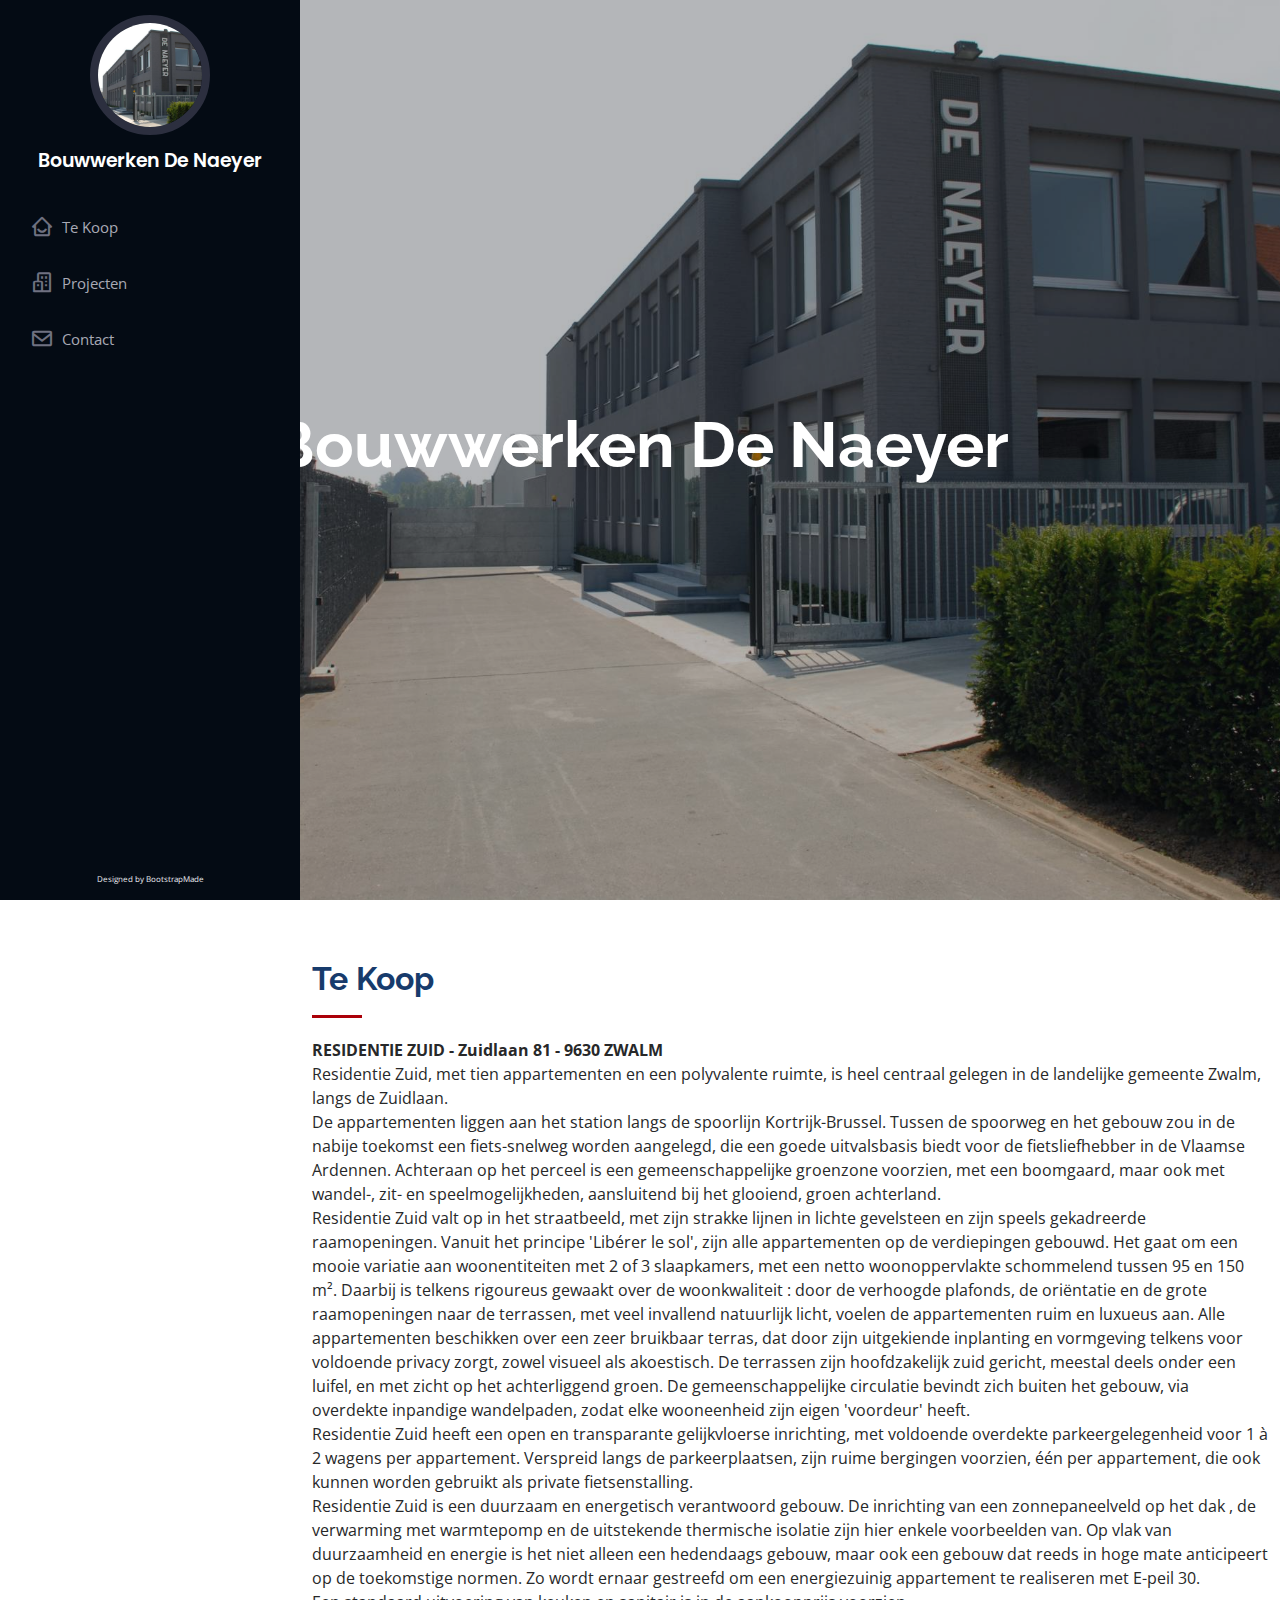
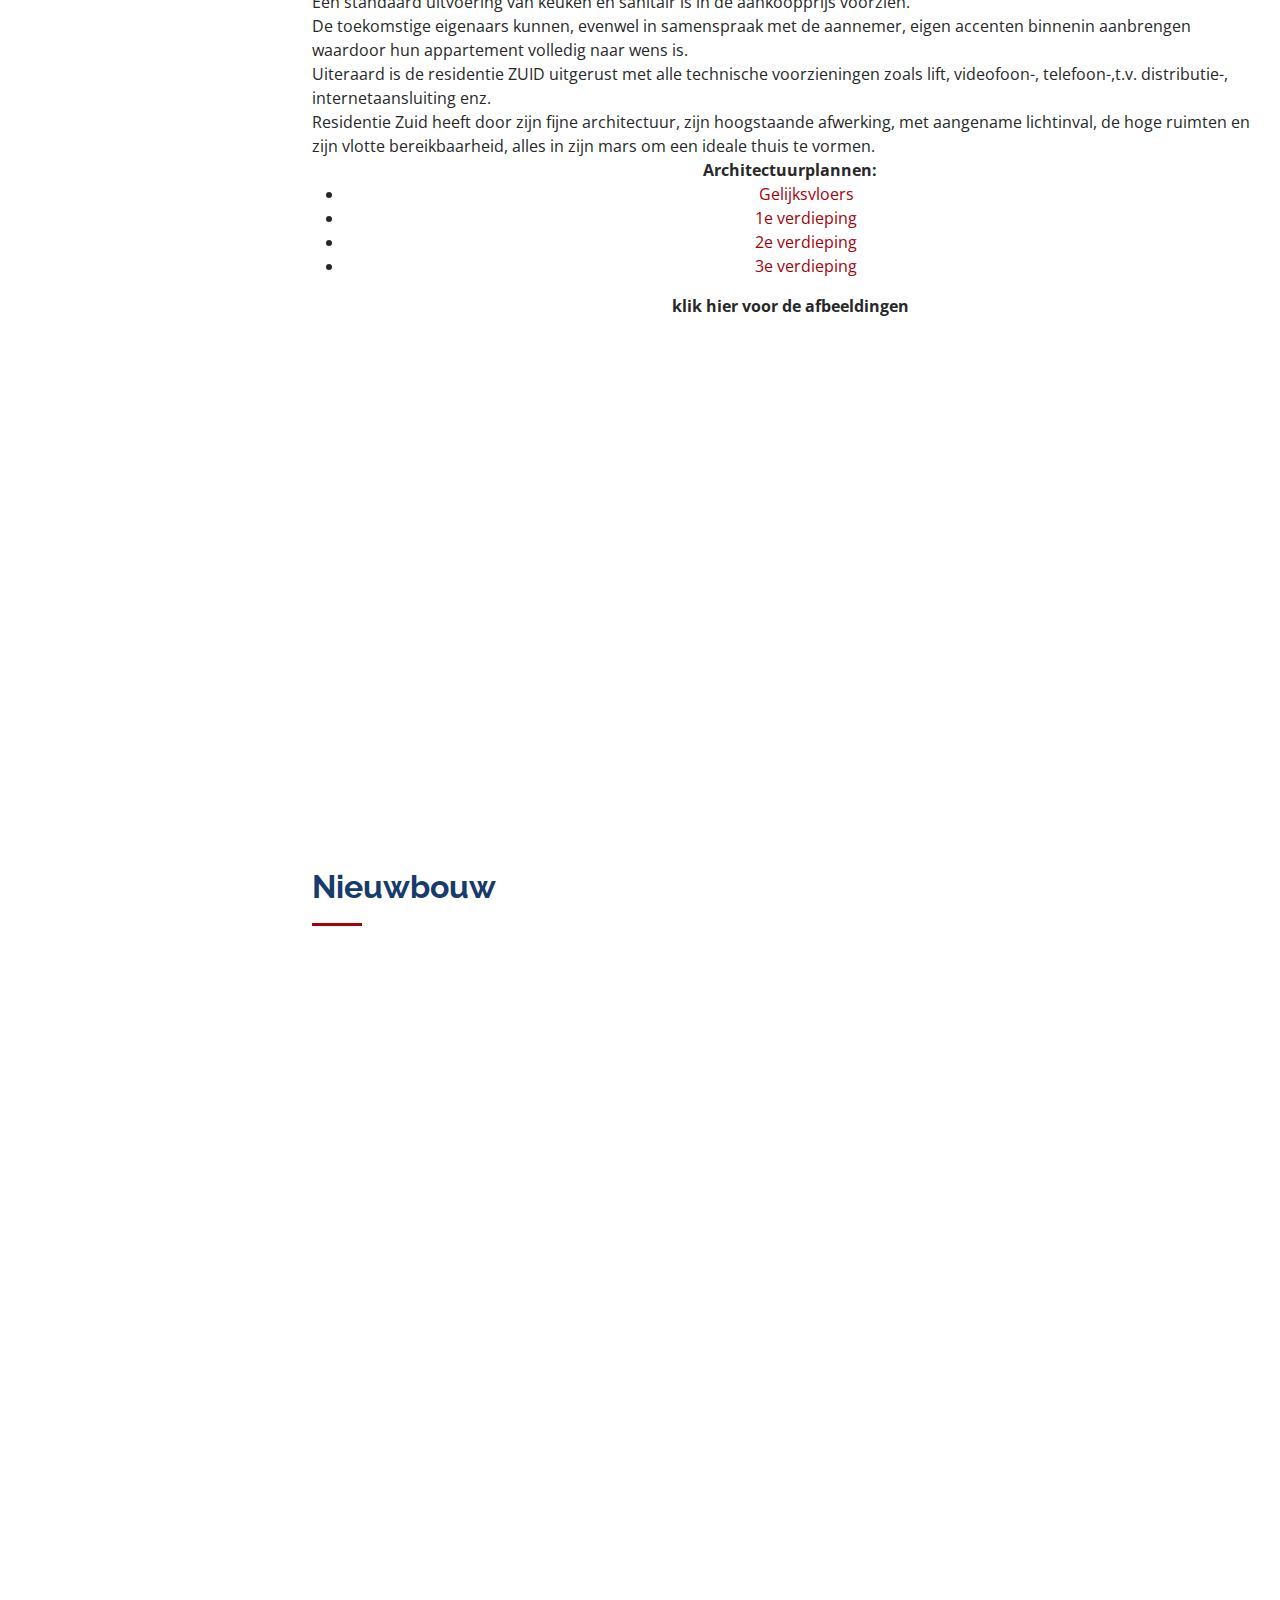
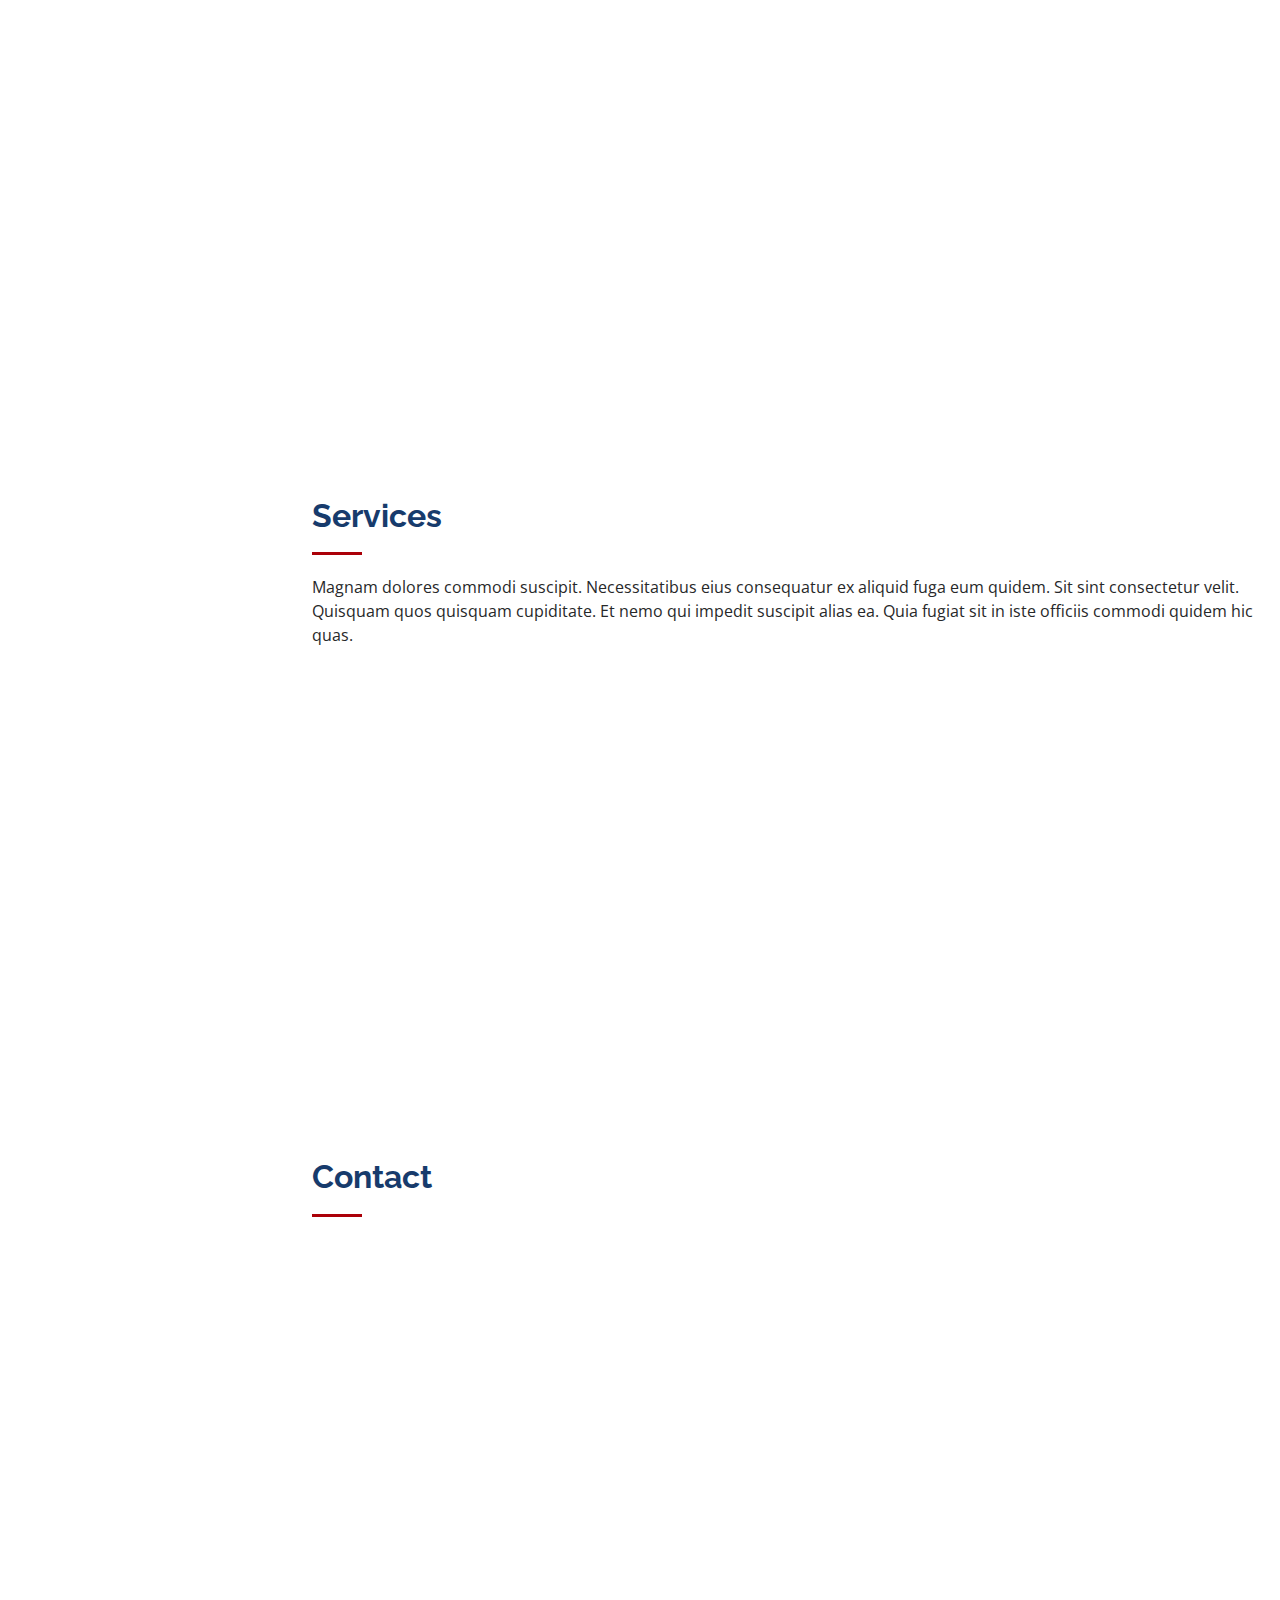
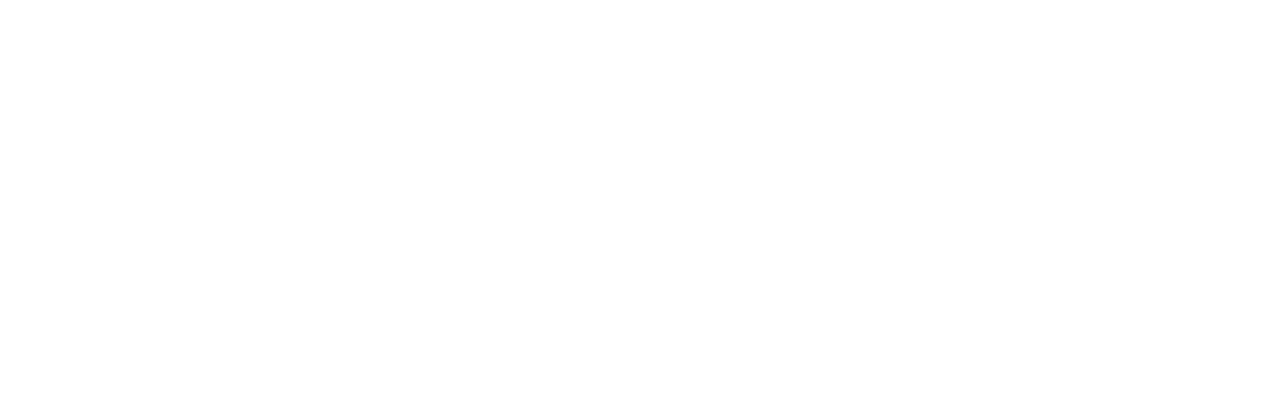
==== commit c752b430: "layout update" ====
--- a/index.html
+++ b/index.html
@@ -59,7 +59,8 @@
       <nav id="navbar" class="nav-menu navbar">
         <ul>
           <!-- <li><a href="#hero" class="nav-link scrollto active"><i class="bx bx-home"></i> <span>Home</span></a></li> -->
-          <li><a href="#projecten" class="nav-link scrollto"><i class="bx bx-user"></i> <span>Projecten</span></a></li>
+          <li><a href="#tekoop" class="nav-link scrollto"><i class="bx bx-home-smile"></i> <span>Te Koop</span></a></li>
+          <li><a href="#projecten" class="nav-link scrollto"><i class="bx bx-buildings"></i> <span>Projecten</span></a></li>
           <!-- <li><a href="#resume" class="nav-link scrollto"><i class="bx bx-file-blank"></i> <span>Verbouwingen</span></a></li> -->
           <!-- <li><a href="#portfolio" class="nav-link scrollto"><i class="bx bx-book-content"></i> <span>Appartementbouw</span></a></li> -->
           <li><a href="#contact" class="nav-link scrollto"><i class="bx bx-envelope"></i> <span>Contact</span></a></li>
@@ -77,6 +78,138 @@
   </section><!-- End Hero -->
 
   <main id="main">
+  
+  <!-- ======= About Section ======= -->
+    <section id="tekoop" class="about">
+      <div class="container">
+
+        <div class="section-title">
+          <h2>Te Koop</h2>
+			<b>RESIDENTIE ZUID - Zuidlaan 81 - 9630 ZWALM</b>
+			
+			<p>
+				Residentie Zuid, met tien appartementen en een polyvalente ruimte, is heel centraal gelegen in de landelijke gemeente
+				Zwalm, langs de Zuidlaan.
+			</p>
+			<p>
+			De appartementen liggen aan het station langs de spoorlijn Kortrijk-Brussel. Tussen de spoorweg en het gebouw zou in de
+			nabije toekomst een fiets-snelweg worden aangelegd, die een goede uitvalsbasis biedt voor de fietsliefhebber in de
+			Vlaamse Ardennen. Achteraan op het perceel is een gemeenschappelijke groenzone voorzien, met een boomgaard,
+			maar ook met wandel-, zit- en speelmogelijkheden, aansluitend bij het glooiend, groen achterland.
+			</p>
+			
+			<p>
+			Residentie Zuid valt op in het straatbeeld, met zijn strakke lijnen in lichte gevelsteen en zijn speels gekadreerde
+			raamopeningen. Vanuit het principe 'Lib&#233;rer le sol', zijn alle appartementen op de verdiepingen gebouwd. Het gaat om
+			een mooie variatie aan woonentiteiten met 2 of 3 slaapkamers, met een netto woonoppervlakte schommelend tussen
+			95 en 150 m&#178;. Daarbij is telkens rigoureus gewaakt over de woonkwaliteit : door de verhoogde plafonds, de ori&#235;ntatie en
+			de grote raamopeningen naar de terrassen, met veel invallend natuurlijk licht, voelen de appartementen ruim en luxueus
+			aan. Alle appartementen beschikken over een zeer bruikbaar terras, dat door zijn uitgekiende inplanting en vormgeving
+			telkens voor voldoende privacy zorgt, zowel visueel als akoestisch. De terrassen zijn hoofdzakelijk zuid gericht, meestal
+			deels onder een luifel, en met zicht op het achterliggend groen. De gemeenschappelijke circulatie bevindt zich buiten
+			het gebouw, via overdekte inpandige wandelpaden, zodat elke wooneenheid zijn eigen 'voordeur' heeft.
+			</p>
+			<p>
+			Residentie Zuid heeft een open en transparante gelijkvloerse inrichting, met voldoende overdekte parkeergelegenheid
+			voor 1 &#224; 2 wagens per appartement. Verspreid langs de parkeerplaatsen, zijn ruime bergingen voorzien, &#233;&#233;n per
+			appartement, die ook kunnen worden gebruikt als private fietsenstalling.
+			</p>
+			<p>
+			Residentie Zuid is een duurzaam en energetisch verantwoord gebouw. De inrichting van een zonnepaneelveld op het
+			dak , de verwarming met warmtepomp en de uitstekende thermische isolatie zijn hier enkele voorbeelden van. Op vlak
+			van duurzaamheid en energie is het niet alleen een hedendaags gebouw, maar ook een gebouw dat reeds in hoge
+			mate anticipeert op de toekomstige normen. Zo wordt ernaar gestreefd om een energiezuinig appartement te realiseren
+			met E-peil 30.
+			</p>
+			<p>				
+			Een standaard uitvoering van keuken en sanitair is in de aankoopprijs voorzien.
+			</p>
+			<p>
+			De toekomstige eigenaars kunnen, evenwel in samenspraak met de aannemer, eigen accenten binnenin aanbrengen
+			waardoor hun appartement volledig naar wens is.
+			</p>
+			<p>
+			Uiteraard is de residentie ZUID uitgerust met alle technische voorzieningen zoals lift, videofoon-, telefoon-,t.v. distributie-,
+			internetaansluiting enz.
+			</p>
+			<p>
+			Residentie Zuid heeft door zijn fijne architectuur, zijn hoogstaande afwerking, met aangename lichtinval, de hoge ruimten
+			en zijn vlotte bereikbaarheid, alles in zijn mars om een ideale thuis te vormen.
+			</p>
+			<div class="text-center">
+				<p>
+					<b>Architectuurplannen:</b>
+					<ul>
+						<li>
+							<a href='files/zuidlaan/gelijkvloers.pdf' alt='plan gelijksvloers' target="_blank">Gelijksvloers</a>
+						</li>
+						<li>
+							<a href='files/zuidlaan/verdieping1.pdf' alt='plan verdieping 1' target="_blank">1e verdieping</a>
+						</li>
+						<li>
+							<a href='files/zuidlaan/verdieping2.pdf' alt='plan verdieping 2' target="_blank">2e verdieping</a>
+						</li>
+						<li>
+							<a href='files/zuidlaan/verdieping3.pdf' alt='plan verdieping 3' target="_blank">3e verdieping</a>
+						</li>
+					</ul>
+				</p>
+			</div>
+			<p style="text-align: center;">
+				<span id="start-carousel"><b>klik hier voor de afbeeldingen</b></span>
+			</p>
+		</div>
+		<div class="carousel-item">
+		  <img src="img/VoorLinks.jpg" class="d-block w-100" alt="voor links" >
+		</div>
+		<div class="carousel-item">
+		  <img src="img/VoorRechts.jpg" class="d-block w-100" alt="voor rechts">
+		</div>
+		<div class="carousel-item">
+		  <img src="img/Achtergevel.jpg" class="d-block w-100" alt="achter gevel">
+		</div>
+		<div class="carousel-item">
+		  <img src="img/AchterRechts.jpg" class="d-block w-100" alt="achter rechts">
+		</div>
+        </div>
+
+        <div class="row">
+          <div class="col-lg-4" data-aos="fade-right">
+            <img src="assets/img/profile-img.jpg" class="img-fluid" alt="">
+          </div>
+          <div class="col-lg-8 pt-4 pt-lg-0 content" data-aos="fade-left">
+            <h3>UI/UX Designer &amp; Web Developer.</h3>
+            <p class="fst-italic">
+              Lorem ipsum dolor sit amet, consectetur adipiscing elit, sed do eiusmod tempor incididunt ut labore et dolore
+              magna aliqua.
+            </p>
+            <div class="row">
+              <div class="col-lg-6">
+                <ul>
+                  <li><i class="bi bi-chevron-right"></i> <strong>Birthday:</strong> <span>1 May 1995</span></li>
+                  <li><i class="bi bi-chevron-right"></i> <strong>Website:</strong> <span>www.example.com</span></li>
+                  <li><i class="bi bi-chevron-right"></i> <strong>Phone:</strong> <span>+123 456 7890</span></li>
+                  <li><i class="bi bi-chevron-right"></i> <strong>City:</strong> <span>New York, USA</span></li>
+                </ul>
+              </div>
+              <div class="col-lg-6">
+                <ul>
+                  <li><i class="bi bi-chevron-right"></i> <strong>Age:</strong> <span>30</span></li>
+                  <li><i class="bi bi-chevron-right"></i> <strong>Degree:</strong> <span>Master</span></li>
+                  <li><i class="bi bi-chevron-right"></i> <strong>PhEmailone:</strong> <span>email@example.com</span></li>
+                  <li><i class="bi bi-chevron-right"></i> <strong>Freelance:</strong> <span>Available</span></li>
+                </ul>
+              </div>
+            </div>
+            <p>
+              Officiis eligendi itaque labore et dolorum mollitia officiis optio vero. Quisquam sunt adipisci omnis et ut. Nulla accusantium dolor incidunt officia tempore. Et eius omnis.
+              Cupiditate ut dicta maxime officiis quidem quia. Sed et consectetur qui quia repellendus itaque neque. Aliquid amet quidem ut quaerat cupiditate. Ab et eum qui repellendus omnis culpa magni laudantium dolores.
+            </p>
+          </div>
+        </div>
+
+      </div>
+    </section><!-- End About Section -->
 
     <!-- ======= projecten Section ======= -->
     <section id="projecten" class="portfolio">
--- a/assets/css/style.css
+++ b/assets/css/style.css
@@ -14,7 +14,7 @@
 }
 
 a {
-  color: #149ddd;
+  color: #ab0008;
   text-decoration: none;
 }
 
@@ -37,7 +37,7 @@
   right: 15px;
   bottom: 15px;
   z-index: 996;
-  background: #149ddd;
+  background: #ab0008;
   width: 40px;
   height: 40px;
   border-radius: 50px;
@@ -51,7 +51,7 @@
 }
 
 .back-to-top:hover {
-  background: #2eafec;
+  background: #f9796cb5;
   color: #fff;
 }
 
@@ -115,7 +115,7 @@
 }
 
 #header .profile .social-links a:hover {
-  background: #149ddd;
+  background: #ab0008;
   color: #fff;
   text-decoration: none;
 }
@@ -174,7 +174,7 @@
 }
 
 .nav-menu a:hover i, .nav-menu .active i, .nav-menu li:hover > a i {
-  color: #149ddd;
+  color: #ab0008;
 }
 
 /* Mobile Navigation */
@@ -187,7 +187,7 @@
   font-size: 24px;
   transition: all 0.4s;
   outline: none !important;
-  background-color: #149ddd;
+  background-color: #ab0008;
   color: #fff;
   width: 40px;
   height: 40px;
@@ -253,7 +253,7 @@
   color: #fff;
   padding-bottom: 4px;
   letter-spacing: 1px;
-  border-bottom: 3px solid #149ddd;
+  border-bottom: 3px solid #ab0008;
 }
 
 @media (min-width: 1024px) {
@@ -305,7 +305,7 @@
   display: block;
   width: 50px;
   height: 3px;
-  background: #149ddd;
+  background: #ab0008;
   bottom: 0;
   left: 0;
 }
@@ -341,7 +341,7 @@
 .about .content ul i {
   font-size: 16px;
   margin-right: 5px;
-  color: #149ddd;
+  color: #ab0008;
   line-height: 0;
 }
 
@@ -364,7 +364,7 @@
 .facts .count-box i {
   display: block;
   font-size: 44px;
-  color: #149ddd;
+  color: #ab0008;
   float: left;
   line-height: 0;
 }
@@ -434,7 +434,7 @@
   width: 1px;
   height: 10px;
   transition: .9s;
-  background-color: #149ddd;
+  background-color: #ab0008;
 }
 
 /*--------------------------------------------------------------
@@ -529,7 +529,7 @@
 }
 
 .portfolio #portfolio-flters li:hover, .portfolio #portfolio-flters li.filter-active {
-  color: #149ddd;
+  color: #ab0008;
 }
 
 .portfolio #portfolio-flters li:last-child {
@@ -541,6 +541,10 @@
   position: relative;
   overflow: hidden;
   z-index: 1;
+}
+
+.portfolio .portfolio-wrap:hover{
+	cursor:pointer;
 }
 
 .portfolio .portfolio-wrap::before {
@@ -572,13 +576,13 @@
   color: #fff;
   font-size: 22px;
   text-align: center;
-  background: rgba(20, 157, 221, 0.75);
+  background: rgba(0, 0, 0, 0.75);
   transition: 0.3s;
   width: 50%;
 }
 
 .portfolio .portfolio-wrap .portfolio-links a:hover {
-  background: rgba(20, 157, 221, 0.95);
+  background: rgba(0, 0, 0, 0.95);
 }
 
 .portfolio .portfolio-wrap .portfolio-links a + a {
@@ -619,11 +623,11 @@
   height: 12px;
   background-color: #fff;
   opacity: 1;
-  border: 1px solid #149ddd;
+  border: 1px solid #ab0008;
 }
 
 .portfolio-details .portfolio-details-slider .swiper-pagination .swiper-pagination-bullet-active {
-  background-color: #149ddd;
+  background-color: #ab0008;
 }
 
 .portfolio-details .portfolio-info {
@@ -677,10 +681,10 @@
   justify-content: center;
   width: 54px;
   height: 54px;
-  background: #149ddd;
+  background: #ab0008;
   border-radius: 50%;
   transition: 0.5s;
-  border: 1px solid #149ddd;
+  border: 1px solid #ab0008;
 }
 
 .services .icon i {
@@ -694,7 +698,7 @@
 }
 
 .services .icon-box:hover .icon i {
-  color: #149ddd;
+  color: #ab0008;
 }
 
 .services .title {
@@ -709,7 +713,7 @@
 }
 
 .services .title a:hover {
-  color: #149ddd;
+  color: #ab0008;
 }
 
 .services .description {
@@ -738,11 +742,11 @@
 
 .contact .info i {
   font-size: 20px;
-  color: #149ddd;
+  color: #ab0008;
   float: left;
   width: 44px;
   height: 44px;
-  background: #dff3fc;
+  background: #fff5e2b5;
   display: flex;
   justify-content: center;
   align-items: center;
@@ -798,12 +802,12 @@
 }
 
 .contact .info .social-links a:hover {
-  background: #149ddd;
+  background: #ab0008;
   color: #fff;
 }
 
 .contact .info .email:hover i, .contact .info .address:hover i, .contact .info .phone:hover i {
-  background: #149ddd;
+  background: #ab0008;
   color: #fff;
 }
 
@@ -891,7 +895,7 @@
 }
 
 .contact .php-email-form button[type="submit"] {
-  background: #149ddd;
+  background: #ab0008;
   border: 0;
   padding: 10px 24px;
   color: #fff;
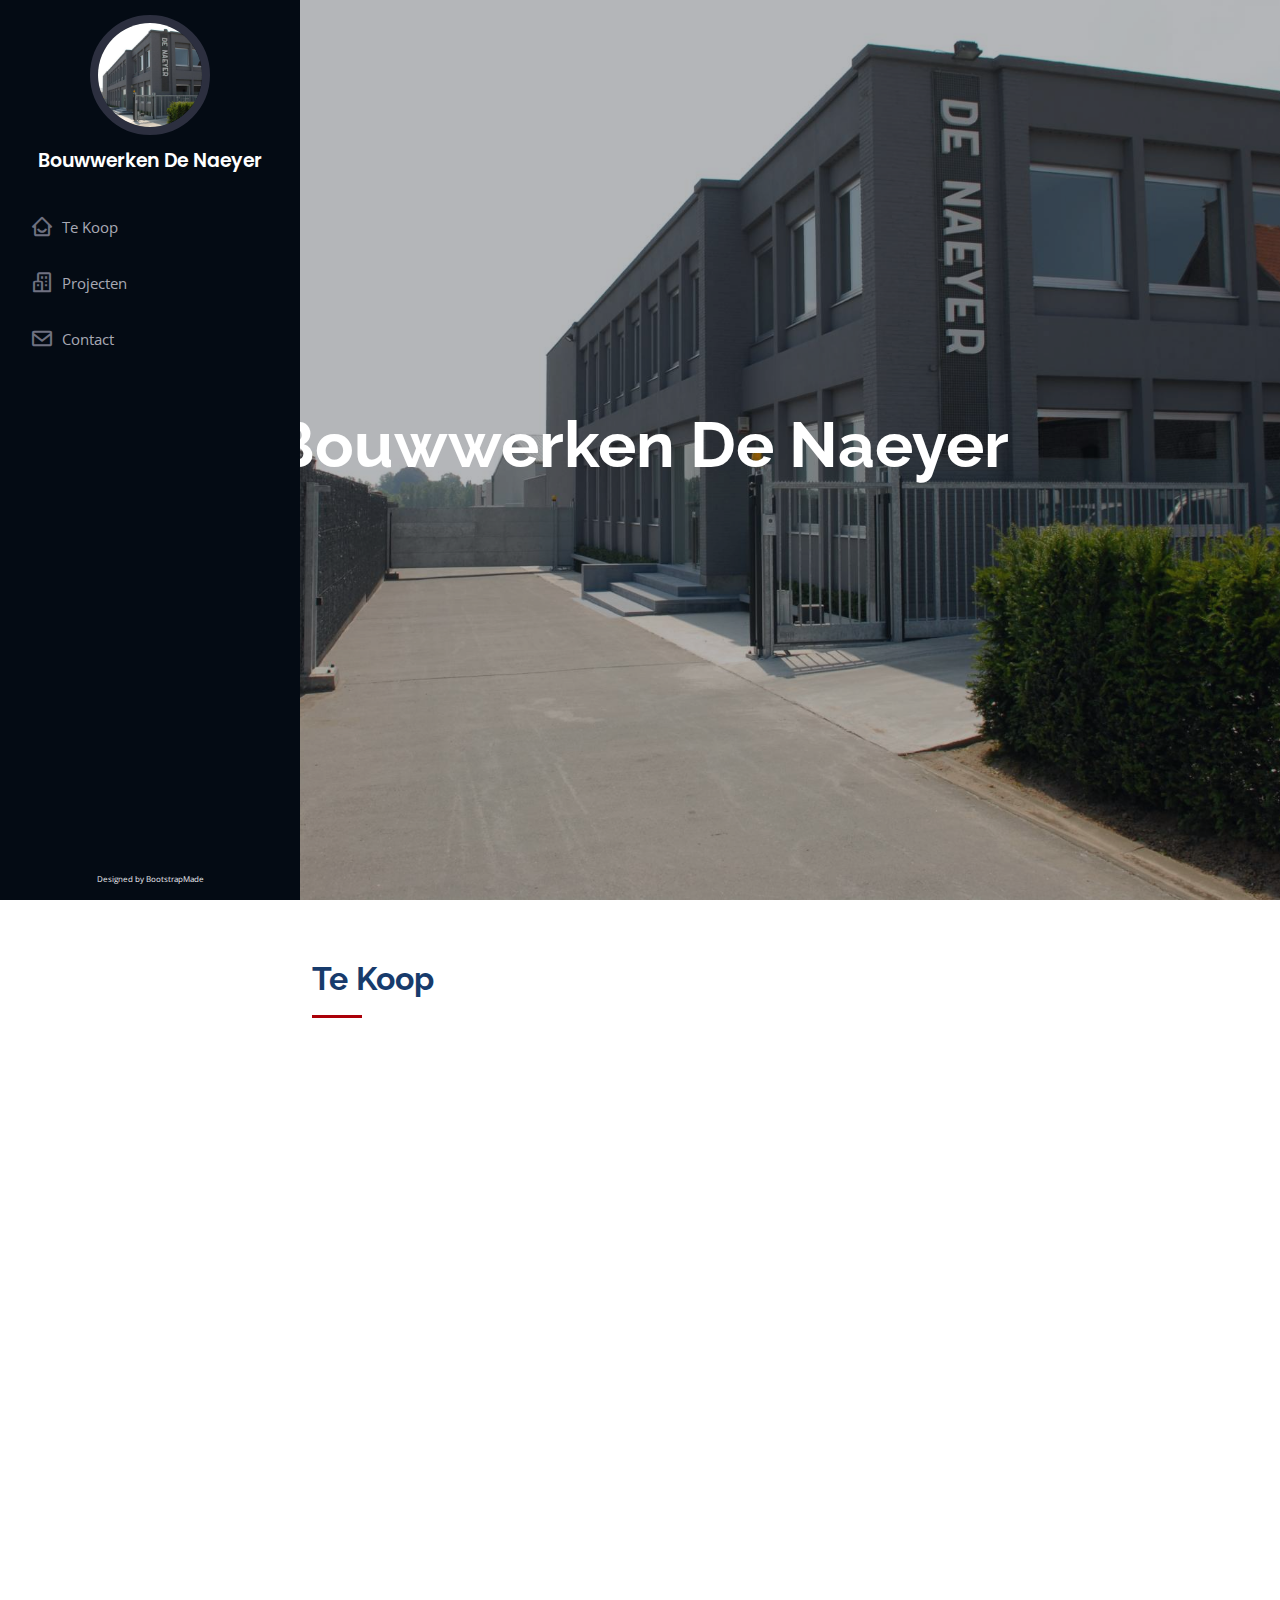
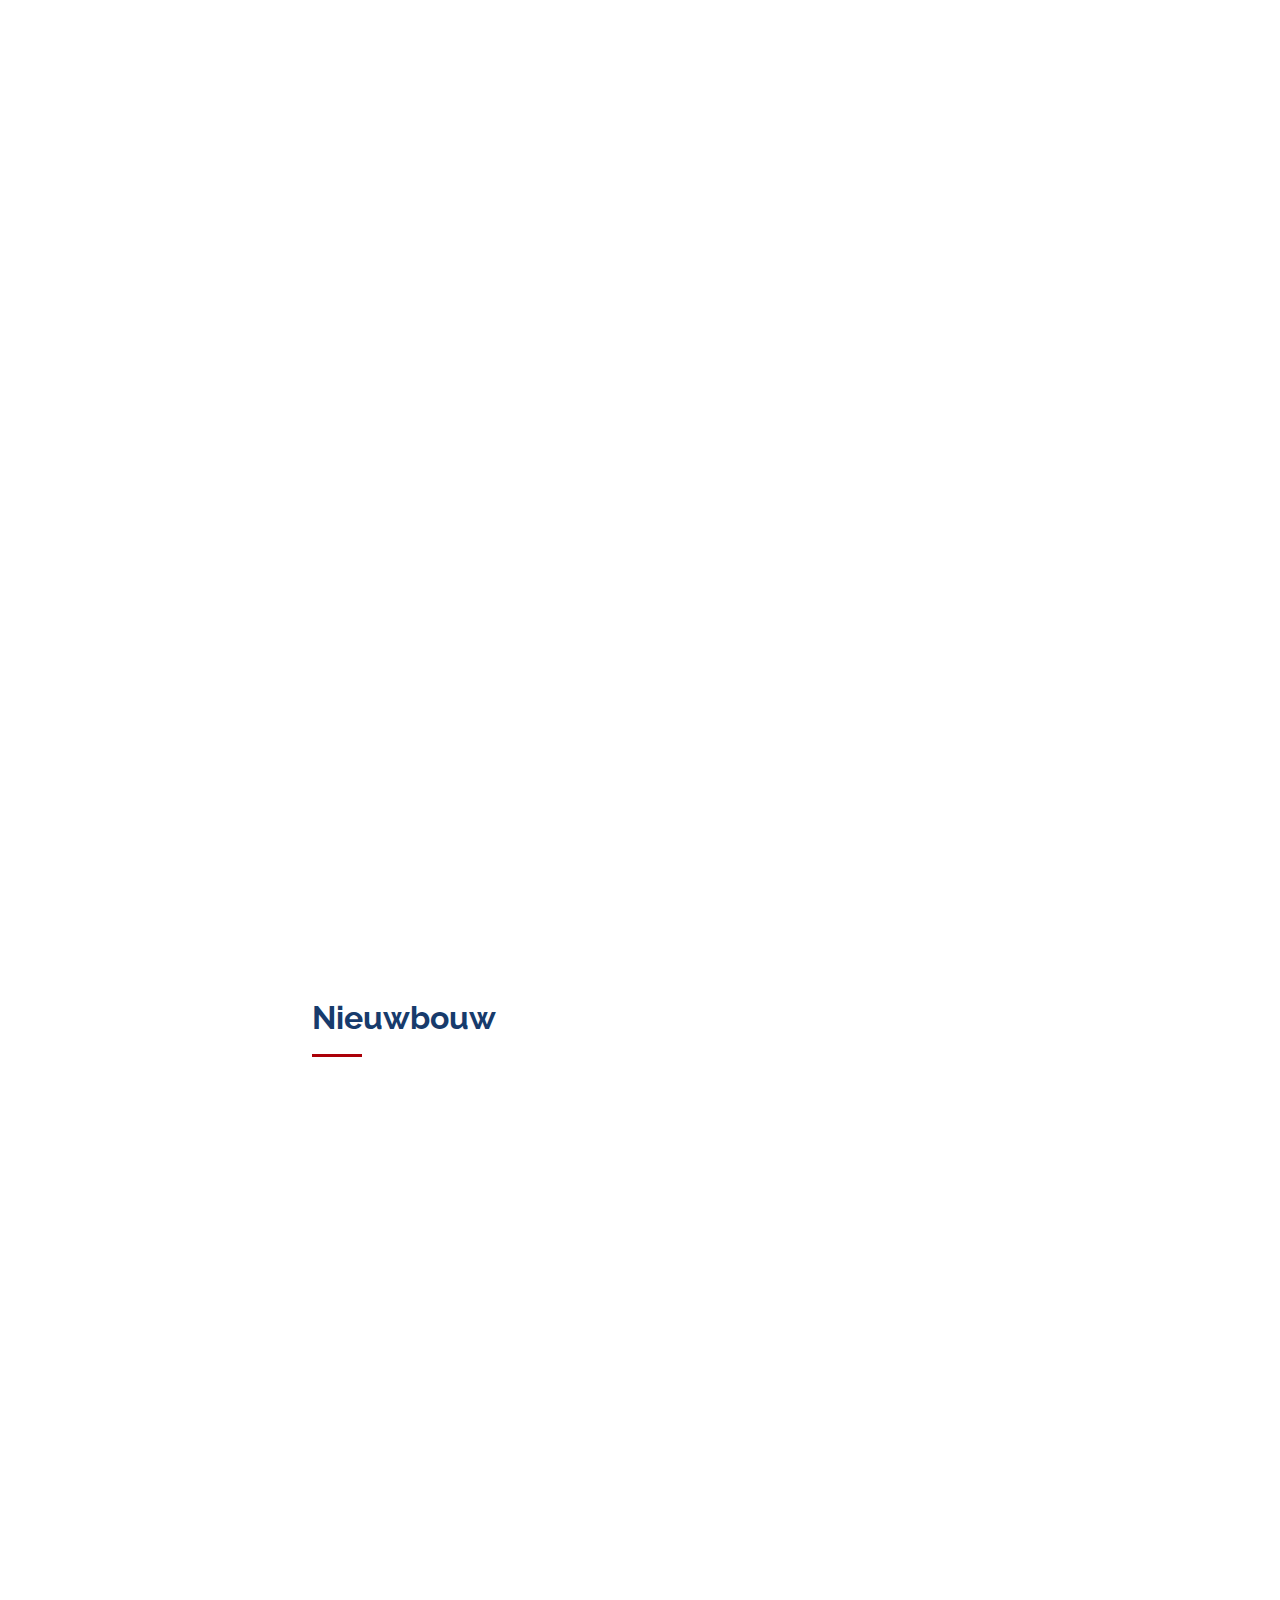
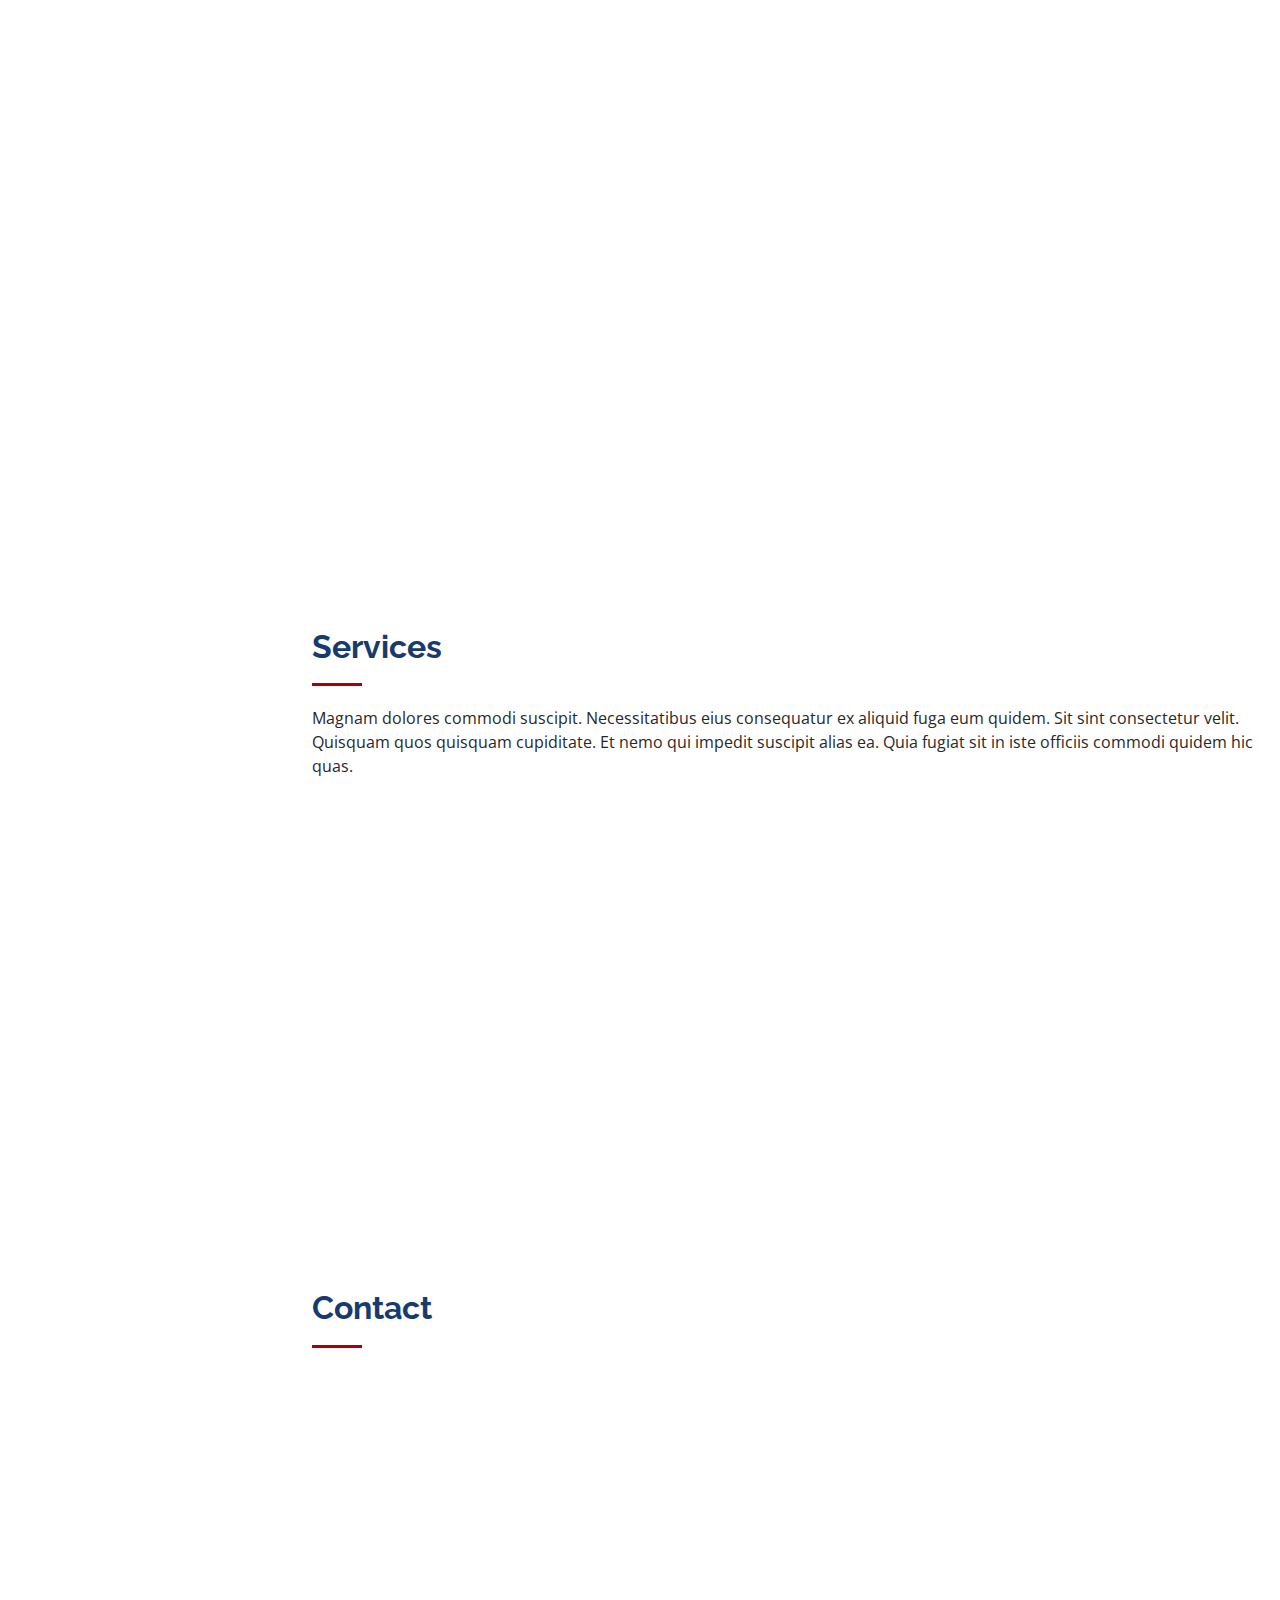
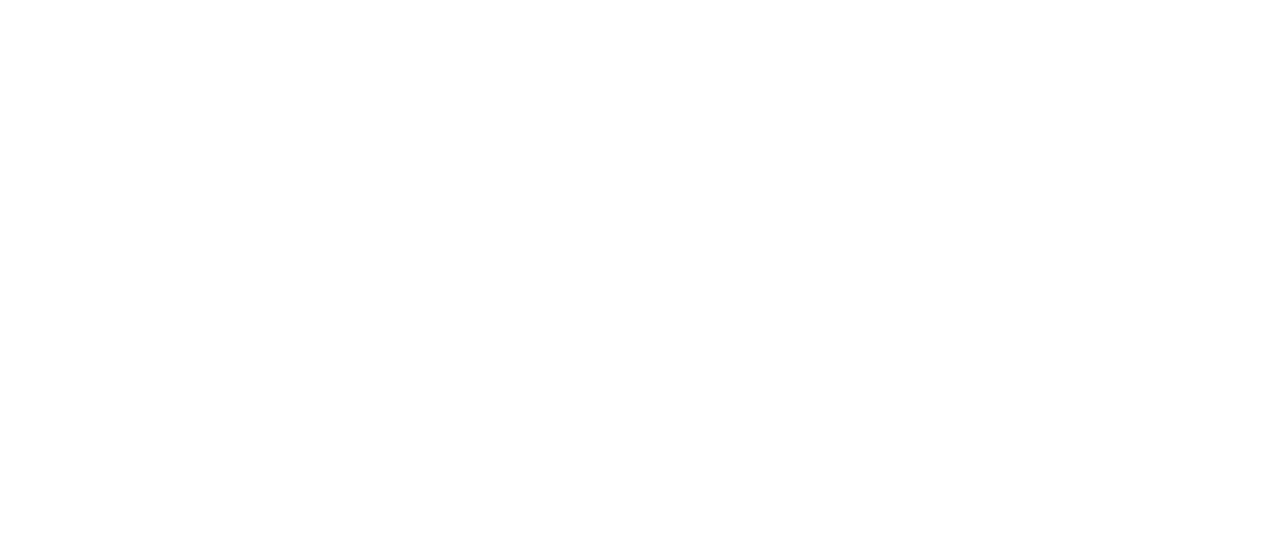
==== commit c36b984f: "added zuidlaan" ====
--- a/index.html
+++ b/index.html
@@ -85,9 +85,14 @@
 
         <div class="section-title">
           <h2>Te Koop</h2>
-			<b>RESIDENTIE ZUID - Zuidlaan 81 - 9630 ZWALM</b>
-			
-			<p>
+		</div>
+        <div class="row">
+          <div class="col-lg-4" data-aos="fade-right">
+            <img src="assets/img/tekoop/zuidlaan/VoorLinks.jpg" class="img-fluid" alt="">
+          </div>
+          <div class="col-lg-8 pt-4 pt-lg-0 content" data-aos="fade-left">
+            <h3>RESIDENTIE ZUID - Zuidlaan 81 - 9630 ZWALM</h3>
+            <p>
 				Residentie Zuid, met tien appartementen en een polyvalente ruimte, is heel centraal gelegen in de landelijke gemeente
 				Zwalm, langs de Zuidlaan.
 			</p>
@@ -97,7 +102,9 @@
 			Vlaamse Ardennen. Achteraan op het perceel is een gemeenschappelijke groenzone voorzien, met een boomgaard,
 			maar ook met wandel-, zit- en speelmogelijkheden, aansluitend bij het glooiend, groen achterland.
 			</p>
-			
+          </div>
+        </div>
+		<div class="row pt-3 content" data-aos="fade-right">
 			<p>
 			Residentie Zuid valt op in het straatbeeld, met zijn strakke lijnen in lichte gevelsteen en zijn speels gekadreerde
 			raamopeningen. Vanuit het principe 'Lib&#233;rer le sol', zijn alle appartementen op de verdiepingen gebouwd. Het gaat om
@@ -114,6 +121,43 @@
 			voor 1 &#224; 2 wagens per appartement. Verspreid langs de parkeerplaatsen, zijn ruime bergingen voorzien, &#233;&#233;n per
 			appartement, die ook kunnen worden gebruikt als private fietsenstalling.
 			</p>
+			<div class="portfolio">
+				<div class="row align-items-center portfolio-container" data-aos="fade-up" data-aos-delay="100">
+					  <div class="col-lg-3 col-md-6 portfolio-item">
+						<div class="portfolio-wrap">
+						  <img src="assets/img/tekoop/zuidlaan/VoorLinks.jpg" class="img-fluid" alt="">
+						  <div class="portfolio-links">
+							<a href="assets/img/tekoop/zuidlaan/VoorLinks.jpg" data-gallery="portfolioGallery" class="portfolio-lightbox zuidlaan" title="Zuidlaan">Zuidlaan</a>
+						  </div>
+						</div>
+					  </div>
+					  <div class="col-lg-3 col-md-6 portfolio-item">
+						<div class="portfolio-wrap">
+						  <img src="assets/img/tekoop/zuidlaan/VoorRechts.jpg" class="img-fluid" alt="">
+						  <div class="portfolio-links">
+							<a href="assets/img/tekoop/zuidlaan/VoorRechts.jpg" data-gallery="portfolioGallery" class="portfolio-lightbox zuidlaan" title="Zuidlaan">Zuidlaan</a>
+						  </div>
+						</div>
+					  </div>
+						<div class="col-lg-3 col-md-6 portfolio-item">
+							<div class="portfolio-wrap">
+							  <img src="assets/img/tekoop/zuidlaan/Achtergevel.jpg" class="img-fluid" alt="">
+							  <div class="portfolio-links">
+								<a href="assets/img/tekoop/zuidlaan/Achtergevel.jpg" data-gallery="portfolioGallery" class="portfolio-lightbox zuidlaan" title="Zuidlaan">Zuidlaan</a>
+							  </div>
+							</div>
+						  </div>
+					  
+					<div class="col-lg-3 col-md-6 portfolio-item">
+						<div class="portfolio-wrap">
+						  <img src="assets/img/tekoop/zuidlaan/AchterRechts.jpg" class="img-fluid" alt="">
+						  <div class="portfolio-links">
+							<a href="assets/img/tekoop/zuidlaan/AchterRechts.jpg" data-gallery="portfolioGallery" class="portfolio-lightbox zuidlaan" title="Zuidlaan">Zuidlaan</a>
+						  </div>
+						</div>
+				  </div>	 
+				</div>
+			</div>
 			<p>
 			Residentie Zuid is een duurzaam en energetisch verantwoord gebouw. De inrichting van een zonnepaneelveld op het
 			dak , de verwarming met warmtepomp en de uitstekende thermische isolatie zijn hier enkele voorbeelden van. Op vlak
@@ -136,78 +180,28 @@
 			Residentie Zuid heeft door zijn fijne architectuur, zijn hoogstaande afwerking, met aangename lichtinval, de hoge ruimten
 			en zijn vlotte bereikbaarheid, alles in zijn mars om een ideale thuis te vormen.
 			</p>
-			<div class="text-center">
-				<p>
-					<b>Architectuurplannen:</b>
-					<ul>
-						<li>
-							<a href='files/zuidlaan/gelijkvloers.pdf' alt='plan gelijksvloers' target="_blank">Gelijksvloers</a>
-						</li>
-						<li>
-							<a href='files/zuidlaan/verdieping1.pdf' alt='plan verdieping 1' target="_blank">1e verdieping</a>
-						</li>
-						<li>
-							<a href='files/zuidlaan/verdieping2.pdf' alt='plan verdieping 2' target="_blank">2e verdieping</a>
-						</li>
-						<li>
-							<a href='files/zuidlaan/verdieping3.pdf' alt='plan verdieping 3' target="_blank">3e verdieping</a>
-						</li>
-					</ul>
-				</p>
-			</div>
-			<p style="text-align: center;">
-				<span id="start-carousel"><b>klik hier voor de afbeeldingen</b></span>
+			<p>
+				<b>Architectuurplannen:</b>
+				<ul>
+					<li>
+						<i class="bi bi-chevron-right"></i>
+						<a href='assets/img/tekoop/zuidlaan/gelijkvloers.pdf' alt='plan gelijksvloers' target="_blank">Gelijksvloers</a>
+					</li>
+					<li>
+						<i class="bi bi-chevron-right"></i>
+						<a href='assets/img/tekoop/zuidlaan/verdieping1.pdf' alt='plan verdieping 1' target="_blank">1e verdieping</a>
+					</li>
+					<li>
+						<i class="bi bi-chevron-right"></i>
+						<a href='assets/img/tekoop/zuidlaan/verdieping2.pdf' alt='plan verdieping 2' target="_blank">2e verdieping</a>
+					</li>
+					<li>
+						<i class="bi bi-chevron-right"></i>	
+						<a href='assets/img/tekoop/zuidlaan/verdieping3.pdf' alt='plan verdieping 3' target="_blank">3e verdieping</a>
+					</li>
+				</ul>
 			</p>
 		</div>
-		<div class="carousel-item">
-		  <img src="img/VoorLinks.jpg" class="d-block w-100" alt="voor links" >
-		</div>
-		<div class="carousel-item">
-		  <img src="img/VoorRechts.jpg" class="d-block w-100" alt="voor rechts">
-		</div>
-		<div class="carousel-item">
-		  <img src="img/Achtergevel.jpg" class="d-block w-100" alt="achter gevel">
-		</div>
-		<div class="carousel-item">
-		  <img src="img/AchterRechts.jpg" class="d-block w-100" alt="achter rechts">
-		</div>
-        </div>
-
-        <div class="row">
-          <div class="col-lg-4" data-aos="fade-right">
-            <img src="assets/img/profile-img.jpg" class="img-fluid" alt="">
-          </div>
-          <div class="col-lg-8 pt-4 pt-lg-0 content" data-aos="fade-left">
-            <h3>UI/UX Designer &amp; Web Developer.</h3>
-            <p class="fst-italic">
-              Lorem ipsum dolor sit amet, consectetur adipiscing elit, sed do eiusmod tempor incididunt ut labore et dolore
-              magna aliqua.
-            </p>
-            <div class="row">
-              <div class="col-lg-6">
-                <ul>
-                  <li><i class="bi bi-chevron-right"></i> <strong>Birthday:</strong> <span>1 May 1995</span></li>
-                  <li><i class="bi bi-chevron-right"></i> <strong>Website:</strong> <span>www.example.com</span></li>
-                  <li><i class="bi bi-chevron-right"></i> <strong>Phone:</strong> <span>+123 456 7890</span></li>
-                  <li><i class="bi bi-chevron-right"></i> <strong>City:</strong> <span>New York, USA</span></li>
-                </ul>
-              </div>
-              <div class="col-lg-6">
-                <ul>
-                  <li><i class="bi bi-chevron-right"></i> <strong>Age:</strong> <span>30</span></li>
-                  <li><i class="bi bi-chevron-right"></i> <strong>Degree:</strong> <span>Master</span></li>
-                  <li><i class="bi bi-chevron-right"></i> <strong>PhEmailone:</strong> <span>email@example.com</span></li>
-                  <li><i class="bi bi-chevron-right"></i> <strong>Freelance:</strong> <span>Available</span></li>
-                </ul>
-              </div>
-            </div>
-            <p>
-              Officiis eligendi itaque labore et dolorum mollitia officiis optio vero. Quisquam sunt adipisci omnis et ut. Nulla accusantium dolor incidunt officia tempore. Et eius omnis.
-              Cupiditate ut dicta maxime officiis quidem quia. Sed et consectetur qui quia repellendus itaque neque. Aliquid amet quidem ut quaerat cupiditate. Ab et eum qui repellendus omnis culpa magni laudantium dolores.
-            </p>
-          </div>
-        </div>
-
       </div>
     </section><!-- End About Section -->
 
--- a/assets/css/style.css
+++ b/assets/css/style.css
@@ -332,6 +332,7 @@
   margin-bottom: 20px;
   display: flex;
   align-items: center;
+  list-style-type: none;
 }
 
 .about .content ul strong {
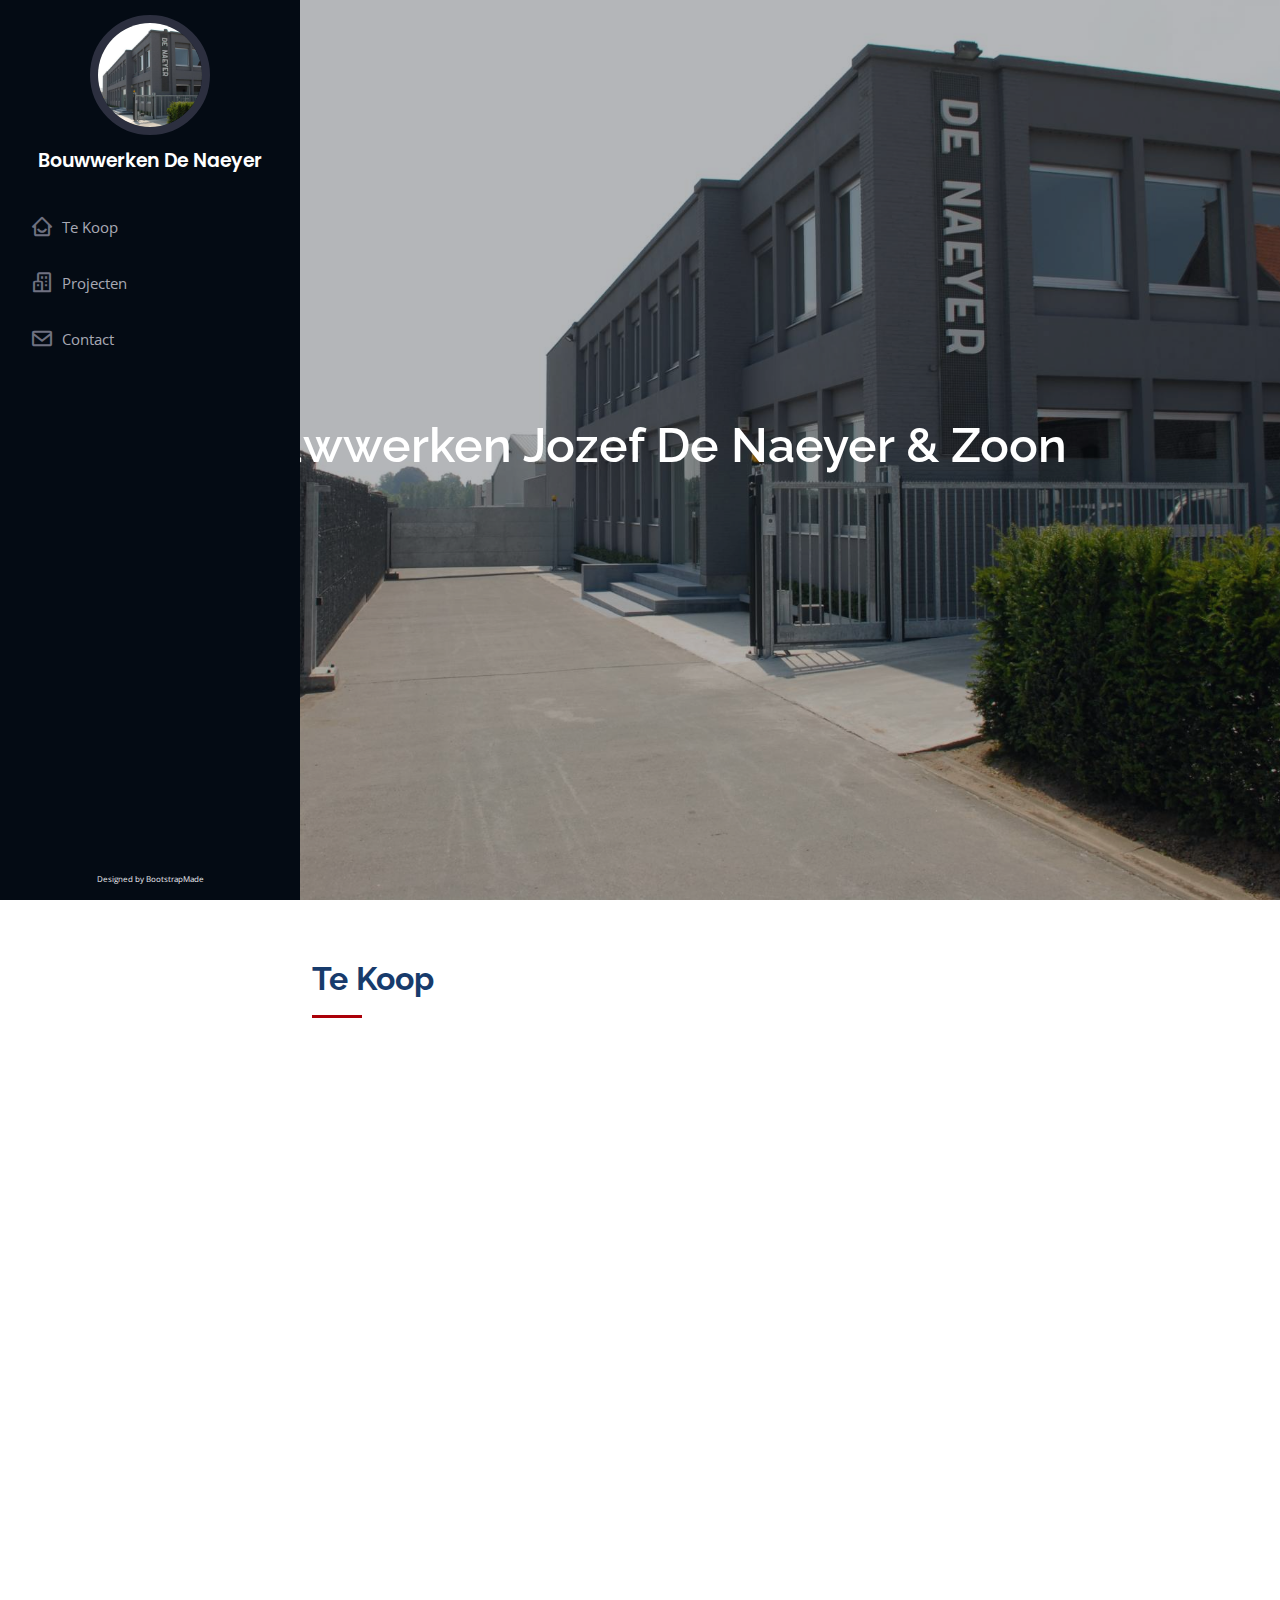
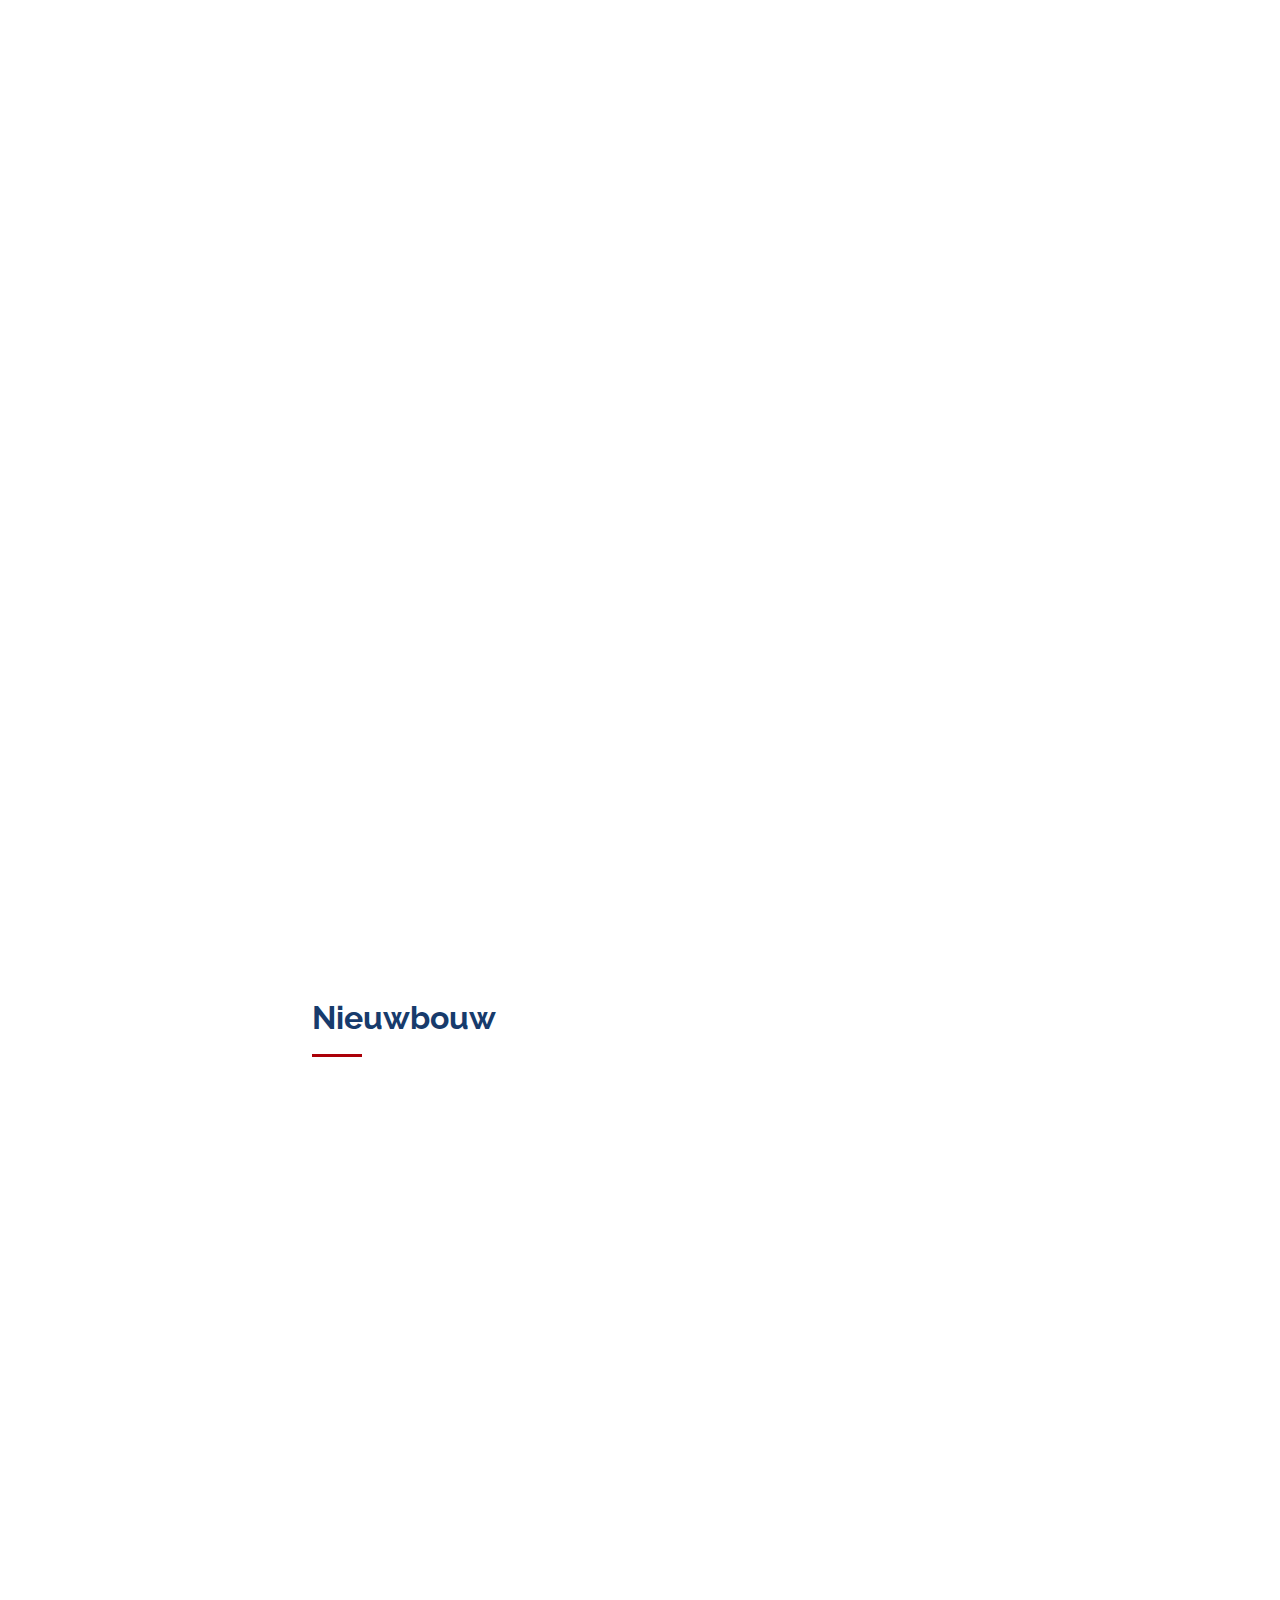
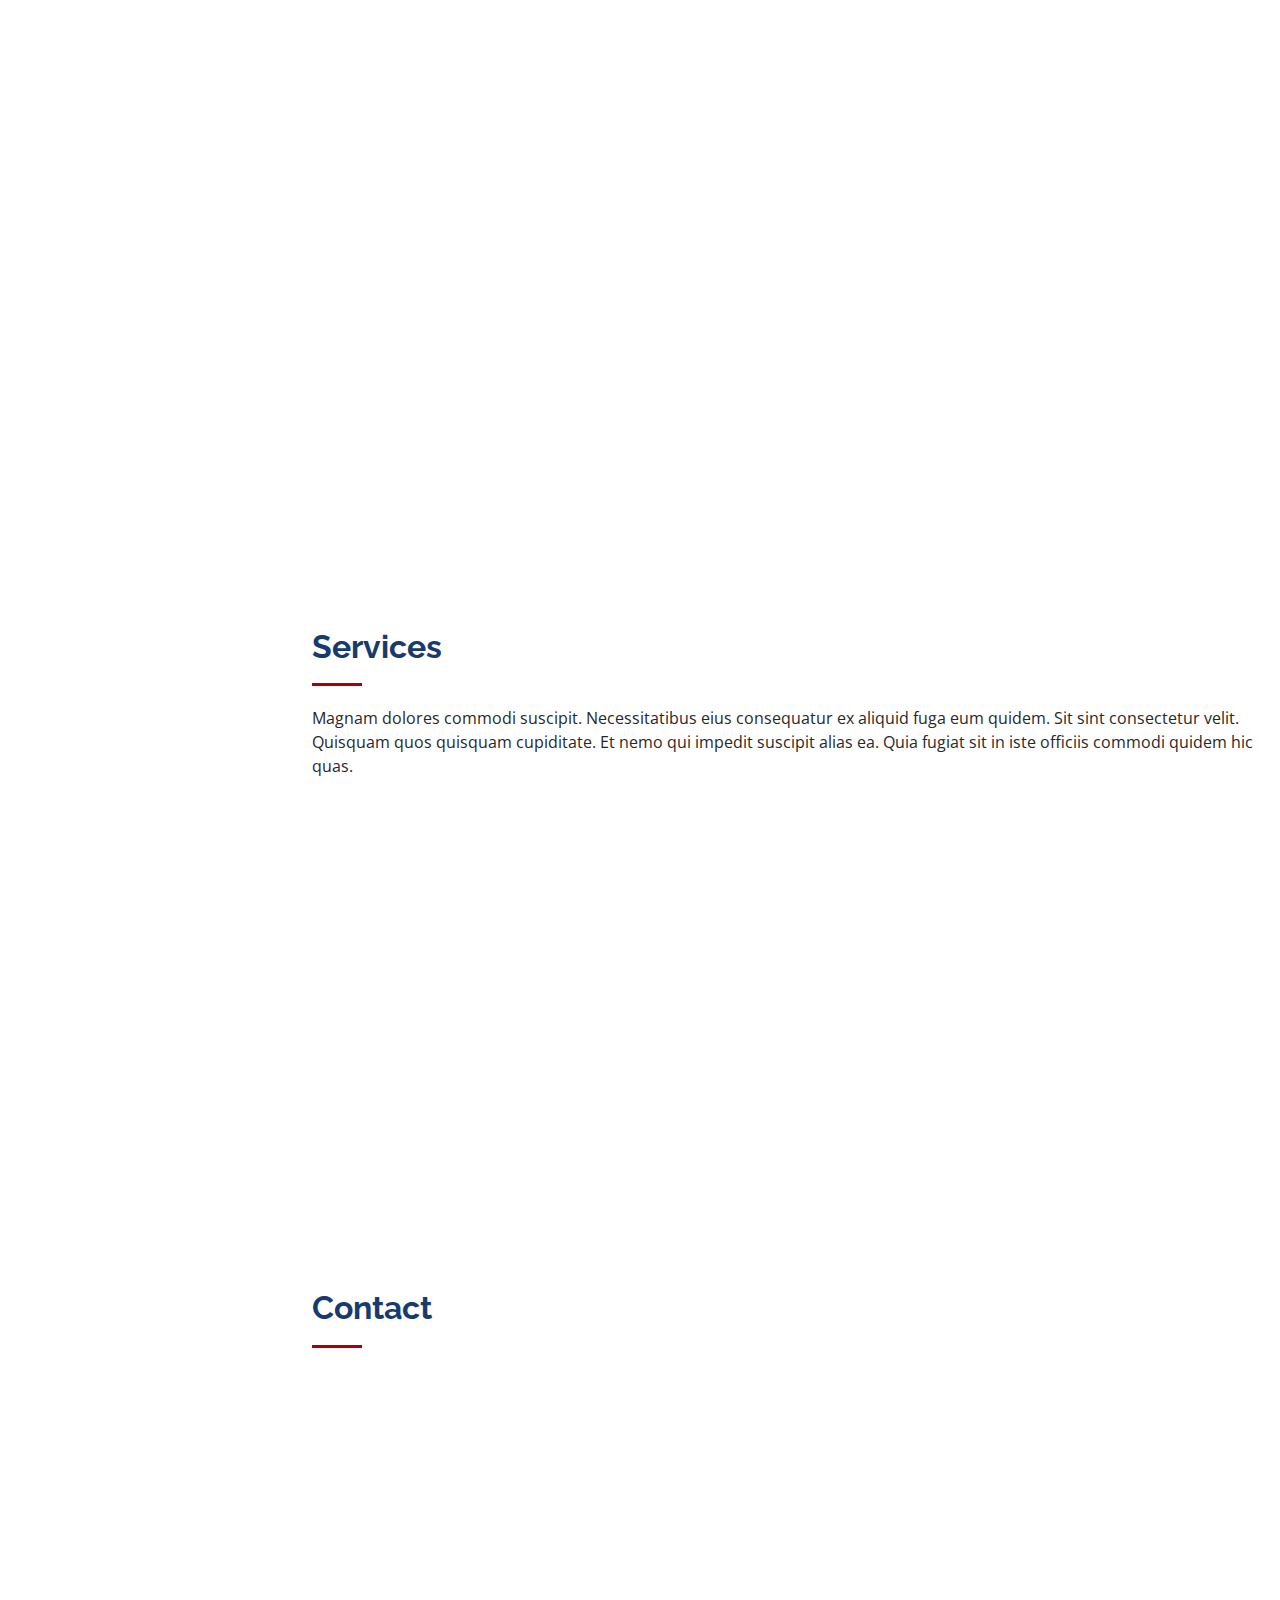
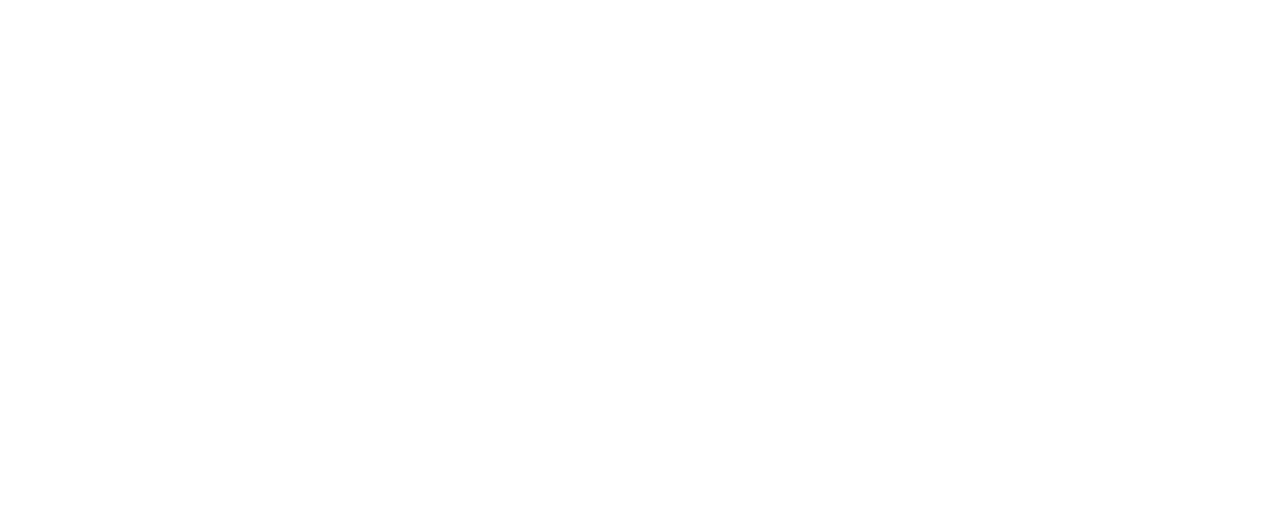
==== commit c6f0e2a4: "Update opmerkingen" ====
--- a/index.html
+++ b/index.html
@@ -72,7 +72,7 @@
   <!-- ======= Hero Section ======= -->
   <section id="hero" class="d-flex flex-column justify-content-center align-items-center">
     <div class="hero-container" data-aos="fade-in">
-      <h1>Bouwwerken De Naeyer</h1>
+      <h1>Bouwwerken Jozef De Naeyer & Zoon</h1>
       <!-- <p>I'm <span class="typed" data-typed-items="Designer, Developer, Freelancer, Photographer"></span></p> -->
     </div>
   </section><!-- End Hero -->
@@ -576,11 +576,11 @@
 
         <div class="row" data-aos="fade-in">
 
-          <div class="col-lg-5 d-flex align-items-stretch">
+          <div class="col d-flex align-items-stretch">
             <div class="info">
               <div class="info-row address">
                 <i class="bi bi-geo-alt"></i>
-                <h4>Veldstraat 4, 9630 Zwalm</h4>
+                <h4>Dorpsstraat, 3/A, 9667 Sint-Maria-Horebeke</h4>
               </div>
 
               <div class="info-row email">
@@ -592,16 +592,13 @@
                 <i class="bi bi-phone"></i>
                 <h4>055 49 96 12</h4>
               </div>
-
-              <iframe src="https://www.google.com/maps/embed?pb=!1m14!1m8!1m3!1d29316.768943224386!2d3.7283596301395177!3d50.87759229237148!3m2!1i1024!2i768!4f13.1!3m3!1m2!1s0x0%3A0xac8615fa71b1a24b!2sBouwwerken%20Jozef%20De%20Naeyer%20en%20Zoon%20BVBA!5e0!3m2!1snl!2sbe!4v1617783741623!5m2!1snl!2sbe" frameborder="0" style="border:0; width: 100%; height: 350px;" allowfullscreen></iframe>
-			 
-            </div>
-
-          </div>
-
-        </div>
-
+            </div>
+          </div>
+        </div>
       </div>
+	  <div id="map">
+		<iframe src="https://www.google.com/maps/embed?pb=!1m18!1m12!1m3!1d20155.97259765725!2d3.674086431051153!3d50.8404881399748!2m3!1f0!2f0!3f0!3m2!1i1024!2i768!4f13.1!3m3!1m2!1s0x0%3A0xdf7229ae5603037c!2sDenaeyer%20Jozef%20%26%20Zoon%20bvba!5e0!3m2!1snl!2sbe!4v1619776363296!5m2!1snl!2sbe" frameborder="0" style="border:0; width: 100%; height: 500px;" allowfullscreen></iframe>
+	  </div>
     </section><!-- End Contact Section -->
 
   </main><!-- End #main -->
--- a/assets/css/style.css
+++ b/assets/css/style.css
@@ -236,8 +236,8 @@
 
 #hero h1 {
   margin: 0 0 10px 0;
-  font-size: 64px;
-  font-weight: 700;
+  font-size: 48px;
+  font-weight: 600;
   line-height: 56px;
   color: #fff;
 }
@@ -727,14 +727,18 @@
 # Contact
 --------------------------------------------------------------*/
 .contact {
-  padding-bottom: 130px;
-}
+  padding-bottom: 0;
+}
+
+/* .contact .section-title{ */
+	/* padding-bottom: 0; */
+/* } */
 
 .contact .info {
-  padding: 30px;
+  padding-bottom: 30px;
   background: #fff;
   width: 100%;
-  box-shadow: 0 0 24px 0 rgba(0, 0, 0, 0.12);
+  /* box-shadow: 0 0 24px 0 rgba(0, 0, 0, 0.12); */
 }
 
 .contact .info .info-row{
@@ -1008,3 +1012,11 @@
     padding-right: 20px 15px;
   }
 }
+
+#map{
+	height: 500px;
+}
+
+.portfolio-lightbox, .gslide-description{
+	display:none;
+}